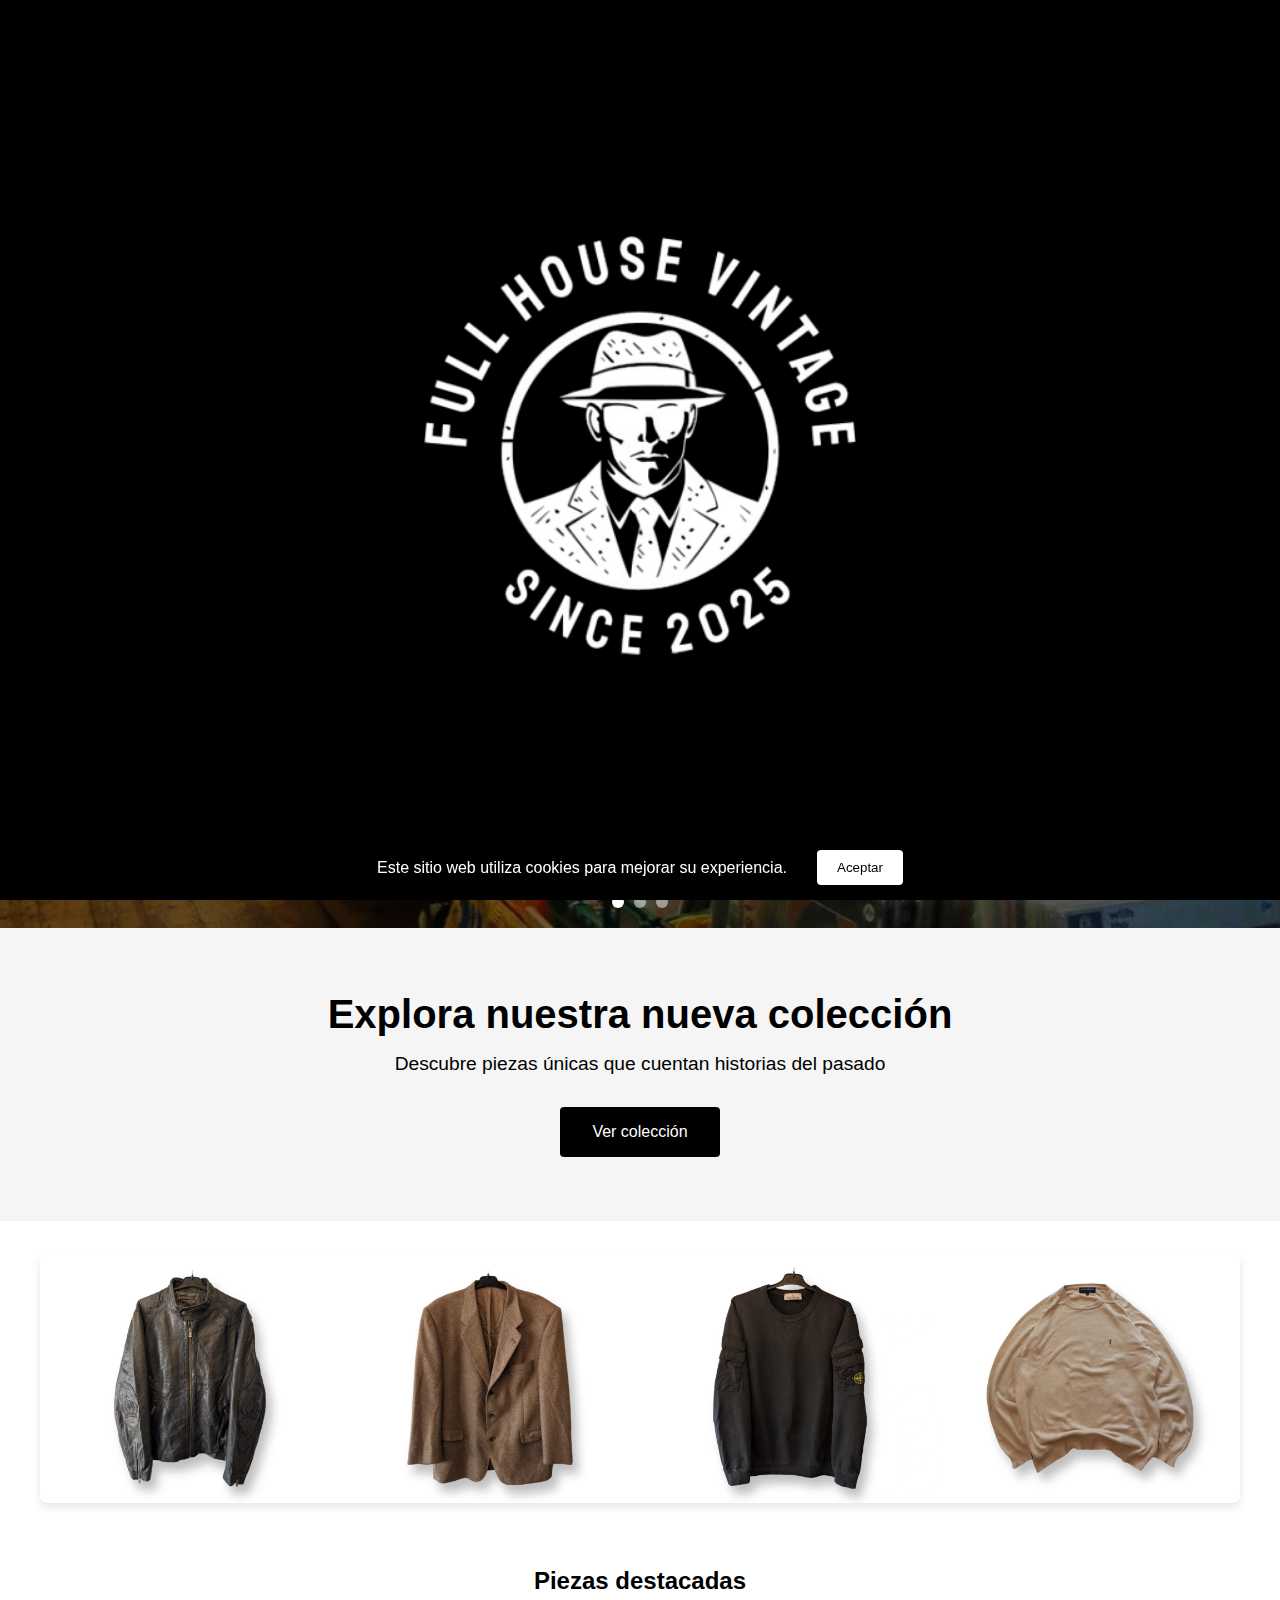
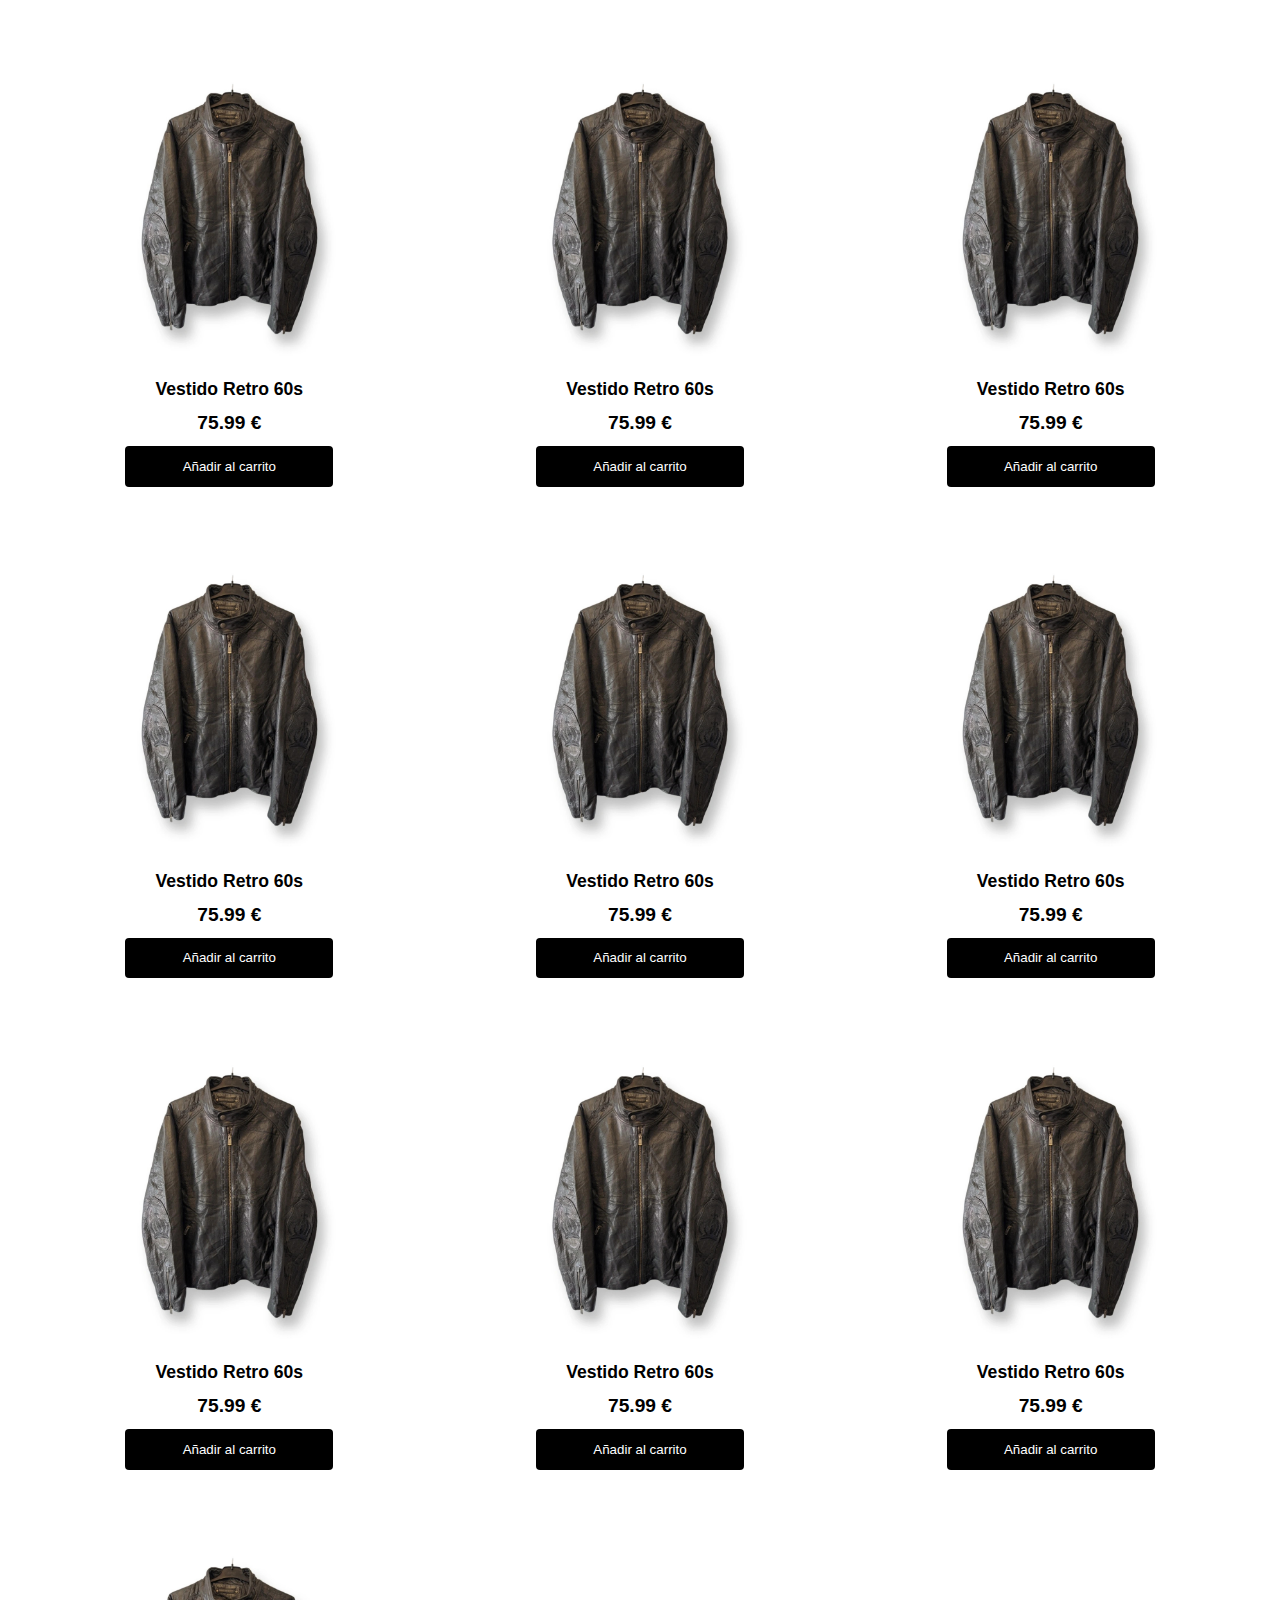
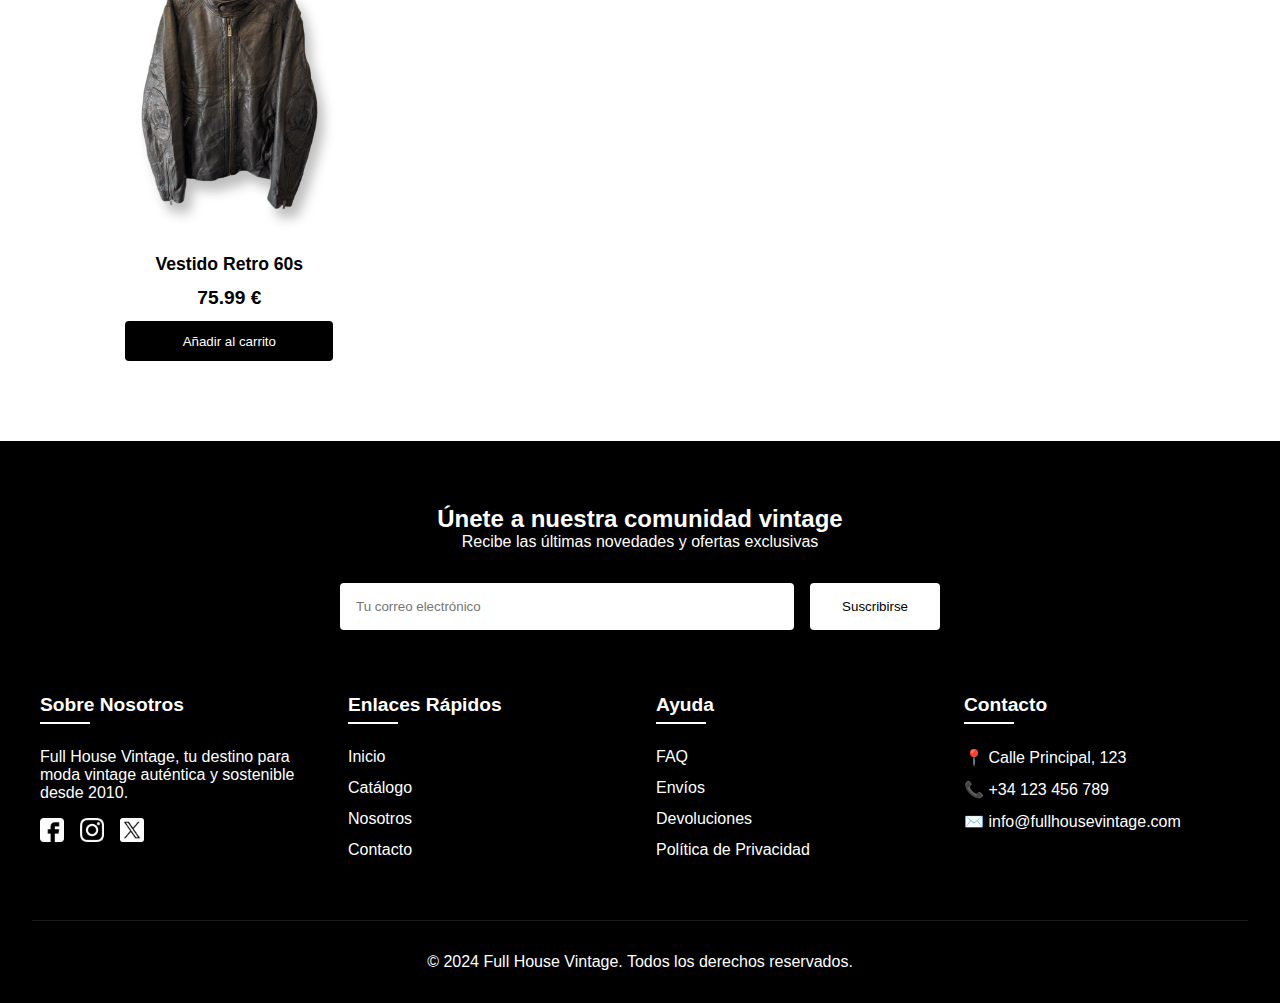
==== index.html @ c8e2479a "change" ====
<!DOCTYPE html>
<html lang="es">
<head>
    <meta charset="UTF-8">
    <meta name="viewport" content="width=device-width, initial-scale=1.0">
    <title>Fullhouse Vintage</title>
    <link rel="stylesheet" href="styles.css">
    <script src="js/productoGenerator.js"></script>
    <script src="js/productRouter.js"></script>

</head>
<body>
    <!-- Splash screen -->
    <div class="splash-screen">
        <img src="IMGs/logo-white.png" alt="Fullhouse Vintage Logo" class="splash-logo">
    </div>

    <!-- Header permanece igual -->
    <header>
        <div class="logo-container">
            <div class="logo">
                <img src="IMGs/logo-white.png" alt="Fullhouse Vintage Logo">
            </div>
            <div class="logo-text">
                <h3>FULL HOUSE VINTAGE</h3>
            </div>
        </div>

        <nav>
            <ul class="menu">
                <li><a href="index.html">INICIO</a></li>
                <li><a href="catalogo.html">CATÁLOGO</a></li>
                <li><a href="nosotros.html">NOSOTROS</a></li>
                <li><a href="contact.html">CONTACTO</a></li>
            </ul>
        </nav>

        <!-- Reemplazar la sección del header-icons con esto en cada página -->
        <div class="header-icons">
            <div class="search-container">
                <input type="text" class="search-input" placeholder="Buscar...">
                <a href="#" class="icon-link search-icon">
                    <img src="IMGs/search.png" alt="Buscar" class="header-icon">
                </a>
            </div>
            <div class="icon-cart" id="cartIcon">
                <img src="IMGs/shopping-cart.png" alt="Carrito" class="header-icon">
                <span>0</span>
            </div>
            <a href="perfil.html" class="icon-link">
                <img src="IMGs/user.png" alt="Perfil" class="header-icon">
            </a>
        </div>
    </header>

    <!-- Añadir esto justo después del header en cada página -->
    <div class="cartTab">
        <h1>Carrito de Compras</h1>
        <div class="listCart">
            <!-- Items del carrito irán aquí -->
        </div>
        <div class="btn">
            <button class="close">Cerrar</button>
            <button class="checkOut" onclick="window.location.href='pago.html'">Pagar</button>
        </div>
    </div>

    <!-- Reemplazar la sección hero-image con este nuevo carrusel -->
    <div class="fullscreen-carousel">
        <div class="carousel-container">
            <div class="welcome-message">
                <h1>BIENVENIDOS A <br> FULL HOUSE VINTAGE</h1>
            </div>
            <div class="carousel-overlay"></div>
            <div class="carousel-slide">
                <img src="IMGs/main1.jpg" alt="Slide 1">
            </div>
            <div class="carousel-slide">
                <img src="IMGs/main2.jpg" alt="Slide 2">
            </div>
            <div class="carousel-slide">
                <img src="IMGs/main3.jpg" alt="Slide 3">
            </div>
            <div class="carousel-slide">
                <img src="IMGs/main4.jpg" alt="Slide 4">
            </div>
        </div>
        
        <button class="carousel-button prev">&#10094;</button>
        <button class="carousel-button next">&#10095;</button>
        
        <div class="carousel-dots">
            <span class="dot active"></span>
            <span class="dot"></span>
            <span class="dot"></span>
        </div>
    </div>

    <!-- Nueva sección de exploración -->
    <section class="explore-section">
        <div class="explore-content">
            <h2>Explora nuestra nueva colección</h2>
            <p>Descubre piezas únicas que cuentan historias del pasado</p>
            <a href="catalogo.html" class="explore-button">Ver colección</a>
        </div>
    </section>

    <section class="slider">
        <article>
            <div>
                <ul>
                    <li><img src="IMGs/1.jpeg" alt="Nueva colección"></li>
                    <li><img src="IMGs/2.jpeg" alt="Ofertas especiales"></li>
                    <li><img src="IMGs/3.jpeg" alt="Ropa vintage"></li>
                    <li><img src="IMGs/4.jpeg" alt="Accesorios"></li>
                </ul>
            </div>
            <div>
                <ul>
                    <li><img src="IMGs/1.jpeg" alt="Nueva colección"></li>
                    <li><img src="IMGs/2.jpeg" alt="Ofertas especiales"></li>
                    <li><img src="IMGs/3.jpeg" alt="Ropa vintage"></li>
                    <li><img src="IMGs/4.jpeg" alt="Accesorios"></li>
                </ul>
            </div>
        </article>
    </section>

    <!-- Grid de categorías -->

    <!-- Sección de destacados -->
    <section class="featured-section">
        <h2>Piezas destacadas</h2>
        <div class="featured-grid" id="featuredProducts">
            <!-- Los productos destacados se cargarán aquí dinámicamente -->
        </div>
    </section>

    <!-- Newsletter -->
    <section class="newsletter-section">
        <div class="newsletter-content">
            <h2>Únete a nuestra comunidad vintage</h2>
            <p>Recibe las últimas novedades y ofertas exclusivas</p>
            <form class="newsletter-form">
                <input type="email" placeholder="Tu correo electrónico">
                <button type="submit">Suscribirse</button>
            </form>
        </div>
    </section>


    <!-- Aviso de cookies -->
    <div id="cookieNotice" class="cookieNotice">
        <p>Este sitio web utiliza cookies para mejorar su experiencia.</p>
        <button id="acceptCookies">Aceptar</button>
    </div>

    <footer class="footer">
        <div class="footer-content">
            <div class="footer-section">
                <h4>Sobre Nosotros</h4>
                <p>Full House Vintage, tu destino para moda vintage auténtica y sostenible desde 2010.</p>
                <div class="social-links">
                    <a href="#"><img src="IMGs/fb.png" alt="Facebook" class="social-icon"></a>
                    <a href="#"><img src="IMGs/inst.png" alt="Instagram" class="social-icon"></a>
                    <a href="#"><img src="IMGs/X.png" alt="Twitter" class="social-icon"></a>
                </div>
            </div>

            <div class="footer-section">
                <h4>Enlaces Rápidos</h4>
                <ul class="footer-links">
                    <li><a href="index.html">Inicio</a></li>
                    <li><a href="catalogo.html">Catálogo</a></li>
                    <li><a href="nosotros.html">Nosotros</a></li>
                    <li><a href="contact.html">Contacto</a></li>
                </ul>
            </div>

            <div class="footer-section">
                <h4>Ayuda</h4>
                <ul class="footer-links">
                    <li><a href="nosotros.html">FAQ</a></li>
                    <li><a href="envios.html">Envíos</a></li>
                    <li><a href="devoluciones.html">Devoluciones</a></li>
                    <li><a href="privacidad.html">Política de Privacidad</a></li>
                </ul>
            </div>

            <div class="footer-section">
                <h4>Contacto</h4>
                <ul class="footer-links">
                    <li>📍 Calle Principal, 123</li>
                    <li>📞 +34 123 456 789</li>
                    <li>✉️ info@fullhousevintage.com</li>
                </ul>
            </div>
        </div>

        <div class="footer-bottom">
            <p>&copy; 2024 Full House Vintage. Todos los derechos reservados.</p>
        </div>
    </footer>

    <script src="script.js"></script>
    <script>
        // Función para cargar los productos destacados
        async function loadFeaturedProducts() {
            try {
                const response = await fetch('data/products.json');
                const data = await response.json();
                const featuredProducts = data.products.filter(product => product.featured);
                const featuredGrid = document.getElementById('featuredProducts');
                
                featuredGrid.innerHTML = featuredProducts.map(product => `
                    <article class="featured-item">
                        <a href="producto.html?id=${product.id}" class="product-link">
                            <img src="${product.image}" alt="${product.name}">
                        </a>
                        <h3>${product.name}</h3>
                        <p class="price">${product.price.toFixed(2)} €</p>
                        <button class="add-to-cart" data-id="${product.id}">Añadir al carrito</button>
                    </article>
                `).join('');

                // Añadir event listeners para los botones de "Añadir al carrito"
                document.querySelectorAll('.add-to-cart').forEach(button => {
                    button.addEventListener('click', function() {
                        const productId = this.getAttribute('data-id');
                        const product = data.products.find(p => p.id == productId);
                        alert(`${product.name} añadido al carrito`);
                        // Aquí iría la lógica real del carrito
                    });
                });

            } catch (error) {
                console.error('Error cargando productos destacados:', error);
            }
        }

        // Cargar los productos destacados cuando se carga la página
        document.addEventListener('DOMContentLoaded', loadFeaturedProducts);
    </script>
    <!-- Añadir antes del cierre del </body> en cada página -->
    <script src="script.js" defer></script>
</body>
</html>
---- styles.css ----
/* Variables de colores - Actualizado a esquema blanco y negro */
:root {
    --color-primary: #000000;
    --color-secondary: #333333;
    --color-accent: #666666;
    --color-light: #f5f5f5;
    --color-white: #FFFFFF;
}

/* Estilos generales */
* {
    margin: 0;
    padding: 0;
    box-sizing: border-box;
    font-family: 'Segoe UI', Tahoma, Geneva, Verdana, sans-serif;
}

html {
    overflow-y: scroll; /* Fuerza la barra de desplazamiento siempre visible */
    scrollbar-width: thin; /* Para Firefox */
}

body {
    font-family: 'Segoe UI', Tahoma, Geneva, Verdana, sans-serif;
    background-color: var(--color-white);
    margin-right: calc(100vw - 100%); /* Compensa el ancho de la barra de desplazamiento */
    overflow-x: hidden; /* Previene el desplazamiento horizontal */
    width: 100%;
}

/* Estilos para la barra de desplazamiento en navegadores webkit (Chrome, Safari, etc.) */
::-webkit-scrollbar {
    width: 8px;
}

::-webkit-scrollbar-track {
    background: var(--color-light);
}

::-webkit-scrollbar-thumb {
    background: var(--color-secondary);
    border-radius: 4px;
}

::-webkit-scrollbar-thumb:hover {
    background: var(--color-primary);
}

/* Header y navegación */
header {
    background-color: var(--color-primary);
    padding: 0.5rem 2rem;
    display: flex;
    justify-content: space-between;
    align-items: center;
    height: 100px; /* Cambiado de 80px a 100px */
    position: relative;
}

.site-title {
    color: var(--color-white);
    font-size: 1.4rem; /* Reducido de 1.8rem */
    text-align: center;
    margin: 0;
    flex: 0 1 auto; /* Cambiado para que no ocupe todo el espacio disponible */
    white-space: nowrap; /* Mantener en una línea */
    overflow: hidden; /* Evitar desbordamiento */
    text-overflow: ellipsis; /* Mostrar ... si no cabe */
}

.menu-container {
    position: relative;
}

.menu-toggle {
    background: none;
    border: none;
    color: var(--color-white);
    font-size: 1.5rem;
    cursor: pointer;
    padding: 0.5rem;
}

.main-nav {
    position: absolute;
    top: 100%;
    left: 0;
    background-color: var(--color-primary);
    padding: 1rem;
    display: none;
    min-width: 200px;
    box-shadow: 0 2px 5px rgba(0,0,0,0.2);
    z-index: 1000; /* Añadido para que aparezca sobre el carrusel */
}

.menu-container:hover .main-nav {
    display: block;
}

.menu {
    list-style: none;
    display: flex;
    gap: 2rem;
    margin: 0;
    padding: 0;
    justify-content: center;
}

.menu li {
    padding: 0.5rem;
}

.menu a {
    color: var(--color-white);
    text-decoration: none;
    font-weight: bold;
    font-size: 1.2rem; /* Aumentado de tamaño base a 1.2rem */
    transition: opacity 0.3s ease; /* Cambiado de color a opacity */
}

.menu a:hover {
    opacity: 0.7; /* Cambiado de color a opacity */
}

.header-icons {
    display: flex;
    gap: 1.5rem;
    align-items: center;
    position: absolute;
    right: 40px; /* Cambiado de 20px a 40px para mover los iconos hacia la izquierda */
    top: 50%;
    transform: translateY(-50%);
    margin-right: 20px; /* Añadido margen extra a la derecha */
}

.header-icon {
    width: 24px;
    height: 24px;
}

.logo-container {
    display: flex;
    align-items: center;
    gap: 0.5rem;
    flex: 1;
}

nav {
    flex: 2;
    display: flex;
    justify-content: center;
}

.logo {
    position: static;
}

.logo img {
    height: 60px;
    width: auto;
}

.logo-text {
    color: var(--color-white);
    margin-left: -10px;
    white-space: nowrap; /* Forzar una sola línea */
    overflow: hidden; /* Prevenir desbordamiento */
}

.logo-text h3 {
    margin: 0;
    font-size: 1.2rem;
    display: inline-block; /* Mantener todo en línea */
}

/* Hero Image */
.hero-image {
    width: 100%;
    max-height: 50%;
    overflow: hidden;
    margin-bottom: 2rem;
    display: flex;
    align-content: center;
    align-items: center;
}

.hero-image img {
    width: 50%;
    height: auto;
    object-fit: contain;
    margin: 0 auto;
}

/* Slider - Actualizado con borde */
.slider {
    width: 100%;
    height: 300px; /* Reducido de 500px a 300px */
    overflow: hidden;
    position: relative;
    margin-top: 2rem; /* Reducido de 5rem a 2rem para mejor espaciado */
    max-width: 1200px; /* Añadido para limitar el ancho máximo */
    margin-left: auto; /* Centrar horizontalmente */
    margin-right: auto;
    border: 3px solid var(--color-grey); /* Añadido: borde negro sólido */
    border-radius: 8px; /* Añadido: esquinas redondeadas */
    box-shadow: 0 4px 8px rgba(0, 0, 0, 0.1); /* Añadido: sombra suave */
}
.slider article {
    display: flex;
    width: 200%;
    height: 100%;
    animation: bannermove 20s linear infinite;
}

.slider article.paused {
    animation-play-state: paused;
}

.slider div {
    width: 100%;
    height: 100%;
}

.slider ul {
    display: flex;
    list-style-type: none;
    padding: 0;
    margin: 0;
    height: 100%;
}

.slider li {
    width: 100%;
    height: 100%;
}

.slider img {
    width: 100%;
    height: 100%;
    object-fit: cover;
}

@keyframes bannermove {
    0% {
        transform: translateX(0);
    }
    100% {
        transform: translateX(-50%);
    }
}

/* Media queries actualizados para el slider */
@media (max-width: 1300px) {
    .slider {
        height: 250px; /* Reducido de 400px a 250px */
    }
}

@media (max-width: 600px) {
    .slider {
        height: 200px; /* Reducido de 300px a 200px */
    }
}

/* Navegación manual */
.navigation-manual {
    position: absolute;
    width: 100%;
    bottom: 20px;
    display: flex;
    justify-content: center;
    gap: 20px;
}

.manual-btn {
    border: 2px solid #fff;
    padding: 5px;
    border-radius: 10px;
    cursor: pointer;
    transition: 0.3s;
}

.manual-btn:hover {
    background: #fff;
}

/* CSS para la navegación automática */
.navigation-auto {
    position: absolute;
    width: 100%;
    bottom: 20px;
    display: flex;
    justify-content: center;
    gap: 20px;
}

.navigation-auto div {
    border: 2px solid #fff;
    padding: 5px;
    border-radius: 10px;
    transition: 0.3s;
}

/* CSS para los radio buttons */
#radio1:checked ~ .first {
    margin-left: 0;
}

#radio2:checked ~ .first {
    margin-left: -20%;
}

#radio3:checked ~ .first {
    margin-left: -40%;
}

#radio4:checked ~ .first {
    margin-left: -60%;
}

#radio1:checked ~ .navigation-auto .auto-btn1,
#radio2:checked ~ .navigation-auto .auto-btn2,
#radio3:checked ~ .navigation-auto .auto-btn3,
#radio4:checked ~ .navigation-auto .auto-btn4 {
    background: #fff;
}

/* Aviso de cookies */
.cookie-notice {
    position: fixed;
    bottom: 0;
    left: 0;
    width: 100%;
    background-color: rgba(0, 0, 0, 0.9);
    color: white;
    padding: 15px;
    text-align: center;
    z-index: 9999;
}

.cookie-notice button {
    padding: 0.5rem 1rem;
    margin-left: 1rem;
    background: var(--color-primary);
    color: var(--color-white);
    border: none;
    border-radius: 4px;
    cursor: pointer;
}

#acceptCookies {
    background-color: var(--color-white);
    color: var (--color-primary);
    border: none;
    padding: 10px 20px;
    margin-left: 10px;
    cursor: pointer;
    border-radius: 4px;
}

#acceptCookies:hover {
    background-color: var(--color-light);
}

.cookieNotice {
    position: fixed;
    bottom: 0;
    left: 0;
    width: 100%;
    background-color: rgba(0, 0, 0, 0.9);
    color: white;
    padding: 15px;
    text-align: center;
    z-index: 9999;
    display: flex;
    justify-content: center;
    align-items: center;
    gap: 20px;
}

/* Estilos del formulario */
.contact-form {
    max-width: 800px;
    margin: 2rem auto;
    padding: 2rem;
    background: var(--color-white);
    border-radius: 8px;
}

.form-group {
    margin-bottom: 1.5rem;
}

.form-group label {
    display: block;
    margin-bottom: 0.5rem;
    color: var(--color-primary);
}

.form-group input,
.form-group select,
.form-group textarea {
    width: 100%;
    padding: 0.5rem;
    border: 1px solid var(--color-primary);
    border-radius: 4px;
}

.checkbox-group,
.radio-group {
    display: flex;
    gap: 1rem;
    margin-top: 0.5rem;
}

.form-buttons {
    display: flex;
    gap: 1rem;
    justify-content: flex-end;
}

.form-buttons button {
    padding: 0.5rem 2rem;
    background: var(--color-primary);
    color: var(--color-white);
    border: none;
    border-radius: 4px;
    cursor: pointer;
}

.form-buttons button[type="reset"] {
    background: var(--color-secondary);
}

/* Estilos adicionales para el formulario */
.checkbox-group,
.radio-group {
    display: flex;
    flex-direction: column;
    gap: 0.5rem;
    margin-top: 0.5rem;
}

.checkbox-group label,
.radio-group label {
    display: flex;
    align-items: center;
    gap: 0.5rem;
    color: var(--color-white);
    cursor: pointer;
}

.form-group select {
    width: 100%;
    padding: 0.8rem;
    border: 1px solid #000000;
    border-radius: 4px;
    font-size: 1rem;
    background-color: var(--color-white);
    color: var(--color-primary);
}

.form-group select:focus {
    outline: none;
    border-color: var(--color-primary);
}

/* Estilos para checkbox y radio en modo oscuro */
.checkbox-group input[type="checkbox"],
.radio-group input[type="radio"] {
    width: auto;
    margin-right: 0.5rem;
}

/* Media queries */
@media (max-width: 1300px) {
    /* Estilos para PC */
    .slider {
        height: 250px; /* Reducido de 400px a 250px */
    }
}

@media (max-width: 600px) {
    /* Estilos para móvil */
    .menu {
        flex-direction: column;
        gap: 1rem;
    }
    
    .slider {
        height: 200px; /* Reducido de 300px a 200px */
    }
}

.header-icons {
    display: flex;
    gap: 1.5rem;
    align-items: center;
    position: absolute;
    right: 40px; /* Cambiado de 20px a 40px para mover los iconos hacia la izquierda */
    top: 50%;
    transform: translateY(-50%);
    margin-right: 20px; /* Añadido margen extra a la derecha */
}

.header-icon {
    width: 24px;
    height: 24px;
    transition: opacity 0.3s ease;
}

.icon-link:hover .header-icon {
    opacity: 0.7;
}

/* Para dispositivos móviles */
@media (max-width: 768px) {
    .header-icons {
        position: static;
        justify-content: center;
        margin-top: 1rem;
        transform: none;
    }
}

.logo-container {
    display: flex;
    align-items: center;
    gap: 0.5rem;
    position: absolute;
    left: 1rem;
}

.logo {
    position: static;
}

.logo img {
    height: 60px;
    width: auto;
}

.logo-text {
    color: var(--color-white);
    margin-left: -10px;
    white-space: nowrap; /* Forzar una sola línea */
    overflow: hidden; /* Prevenir desbordamiento */
}

.logo-text h3 {
    margin: 0;
    font-size: 1.5rem;
    display: inline-block; /* Mantener todo en línea */
}

/* Para dispositivos móviles */
@media (max-width: 768px) {
    .logo-container {
        position: static;
        justify-content: center;
        margin-bottom: 1rem;
    }
}

.contact-section {
    max-width: 100%;
    margin: 0;
    padding: 4rem 0;
    background: linear-gradient(45deg, var(--color-primary) 0%, var(--color-secondary) 100%);
    min-height: calc(100vh - 100px);
    display: flex;
    flex-direction: column;
    align-items: center;
}

.contact-section h1 {
    color: var(--color-white);
    font-size: 2.5rem;
    margin-bottom: 3rem;
    text-transform: uppercase;
    letter-spacing: 2px;
    text-shadow: 2px 2px 4px rgba(0,0,0,0.3);
}

.contact-container {
    width: 90%;
    max-width: 1200px;
    margin: 0 auto;
    display: grid;
    grid-template-columns: 1fr 1fr;
    gap: 3rem;
    background-color: rgba(255, 255, 255, 0.95);
    padding: 3rem;
    border-radius: 15px;
    box-shadow: 0 10px 30px rgba(0,0,0,0.2);
}

.contact-info {
    padding: 2rem;
    background-color: var(--color-primary);
    border-radius: 10px;
    color: var(--color-white);
}

.contact-info h3 {
    font-size: 1.8rem;
    margin-bottom: 2rem;
    color: var(--color-white);
}

.info-item {
    display: flex;
    align-items: center;
    margin-bottom: 1.5rem;
    gap: 1rem;
}

.info-item img {
    width: 24px;
    height: 24px;
}

.contact-form {
    padding: 0;
    background: transparent;
}

.contact-form .form-group {
    margin-bottom: 1.5rem;
}

.contact-form label {
    color: var(--color-primary);
    font-size: 0.9rem;
    text-transform: uppercase;
    letter-spacing: 1px;
    margin-bottom: 0.5rem;
}

.contact-form input,
.contact-form select,
.contact-form textarea {
    width: 100%;
    padding: 0.8rem;
    border: 2px solid var(--color-primary);
    border-radius: 8px;
    transition: all 0.3s ease;
    background-color: white;
}

.contact-form input:focus,
.contact-form select:focus,
.contact-form textarea:focus {
    outline: none;
    border-color: var(--color-secondary);
    box-shadow: 0 0 0 3px rgba(102, 102, 102, 0.1);
}

.form-buttons {
    display: flex;
    gap: 1rem;
    margin-top: 2rem;
}

.form-buttons button {
    flex: 1;
    padding: 1rem;
    border: none;
    border-radius: 8px;
    font-weight: bold;
    text-transform: uppercase;
    letter-spacing: 1px;
    transition: all 0.3s ease;
    cursor: pointer;
}

.form-buttons button[type="submit"] {
    background-color: var(--color-primary);
    color: white;
}

.form-buttons button[type="reset"] {
    background-color: var(--color-light);
    color: var(--color-primary);
}

.form-buttons button:hover {
    transform: translateY(-2px);
    box-shadow: 0 5px 15px rgba(0,0,0,0.1);
}

/* Media queries actualizados */
@media (max-width: 768px) {
    .contact-container {
        grid-template-columns: 1fr;
        width: 95%;
        padding: 2rem;
    }

    .contact-info {
        order: -1;
    }

    .contact-section h1 {
        font-size: 2rem;
    }

    .form-buttons {
        flex-direction: column;
    }
}

/* Fullscreen Carousel */
.fullscreen-carousel {
    position: relative;
    width: 100%;
    height: 92vh;
    overflow: hidden;
}

.carousel-container {
    position: relative;
    width: 100%;
    height: 100%;
}

.carousel-slide {
    position: absolute;
    width: 100%;
    height: 100%;
    opacity: 0;
    transition: opacity 1.5s ease-in-out;
}

.carousel-slide.active {
    opacity: 1;
}

.carousel-slide img {
    width: 100%;
    height: 100%;
    object-fit: cover;
}

.carousel-button {
    position: absolute;
    top: 50%;
    transform: translateY(-50%);
    background: rgba(0, 0, 0, 0.5);
    color: white;
    padding: 16px;
    border: none;
    cursor: pointer;
    font-size: 24px;
    z-index: 100;
    transition: background 0.3s ease;
}

.carousel-button:hover {
    background: rgba(0, 0, 0, 0.8);
}

.prev {
    left: 20px;
}

.next {
    right: 20px;
}

.carousel-dots {
    position: absolute;
    bottom: 20px;
    left: 50%;
    transform: translateX(-50%);
    display: flex;
    gap: 10px;
    z-index: 100;
}

.dot {
    width: 12px;
    height: 12px;
    border-radius: 50%;
    background: rgba(255, 255, 255, 0.5);
    cursor: pointer;
    transition: background 0.3s ease;
}

.dot.active {
    background: white;
}

.carousel-text {
    position: absolute;
    top: 50%;
    left: 50%;
    transform: translate(-50%, -50%);
    text-align: center;
    z-index: 200;
    background-color: rgba(0, 0, 0, 0.7);
    padding: 2rem;
    border-radius: 8px;
    max-width: 80%;
}

.carousel-text h2 {
    color: var(--color-white);
    font-size: 2.5rem;
    margin-bottom: 1rem;
}

/* Añadir estos estilos para el mensaje de bienvenida y la opacidad */
.carousel-overlay {
    position: absolute;
    top: 0;
    left: 0;
    width: 100%;
    height: 100%;
    background-color: rgba(0, 0, 0, 0.5); /* Ajusta la opacidad aquí */
    z-index: 1;
}

.welcome-message {
    position: absolute;
    top: 50%;
    left: 50%;
    transform: translate(-50%, -50%);
    z-index: 2;
    text-align: center;
    opacity: 0;
    animation: fadeIn 1s ease-in forwards;
    animation-delay: 2.5s; /* Aparece después del splash screen */
}

.welcome-message h1 {
    color: var(--color-white);
    font-size: 4rem;
    text-shadow: 2px 2px 4px rgba(0,0,0,0.5);
    margin: 0;
}

@keyframes fadeIn {
    from {
        opacity: 0;
    }
    to {
        opacity: 1;
    }
}

/* Media Query para móviles */
@media screen and (max-width: 600px) {
    /* Header y navegación */
    header {
        flex-wrap: wrap;
        height: auto;
        padding: 1rem;
    }

    .site-title {
        font-size: 1rem; /* Reducido de 1.2rem */
        padding: 0 10px;
        min-width: 0; /* Permite que flex-basis funcione correctamente */
        flex: 1;
        text-align: center;
    }

    .header-icons {
        padding-left: 1rem;
        position: static;
        margin-left: 1rem;
        transform: none;
    }

    .header-icon {
        width: 20px;
        height: 20px;
    }

    .logo-container {
        width: 100%;
        justify-content: center;
        margin-bottom: 15px;
        position: static;
    }

    nav {
        width: 100%;
        order: 2;
    }

    .menu {
        flex-wrap: wrap;
        justify-content: center;
        gap: 1rem;
    }

    .menu li {
        text-align: center;
    }

    .menu li:nth-child(1) {
        flex-basis: 100%;
        order: 1;
    }

    .menu li:nth-child(n+2) {
        flex-basis: calc(33.33% - 15px);
        order: 2;
    }

    .header-icons {
        width: 100%;
        position: static;
        order: 3;
        justify-content: center;
        transform: none;
        margin-top: 10px;
        padding-top: 10px;
        border-top: 1px solid rgba(255,255,255,0.1);
    }

    .logo-text {
        text-align: center;
        flex: 1;
    }

    .logo-text h3 {
        font-size: 1rem; /* Tamaño más pequeño para móviles */
    }

    /* El resto de los estilos móviles permanecen igual */
}

@media screen and (max-width: 600px) {
    header {
        padding: 0.5rem 1rem;
        height: 80px; /* Mantenemos una altura más pequeña en móviles */
        display: flex;
        justify-content: space-between;
        align-items: center;
    }

    .mobile-menu {
        position: relative;
    }

    .menu-toggle {
        background: none;
        border: none;
        color: var(--color-white);
        font-size: 1.5rem;
        cursor: pointer;
        padding: 0.5rem;
    }

    .mobile-nav {
        position: fixed;
        top: 60px;
        left: -250px;
        width: 250px;
        height: 100vh;
        background-color: var(--color-primary);
        transition: left 0.3s ease;
        z-index: 1000;
    }

    .mobile-nav.active {
        left: 0;
    }

    .mobile-nav .menu {
        flex-direction: column;
        padding: 1rem;
    }

    .mobile-nav .menu li {
        width: 100%;
        padding: 0.8rem 0;
        border-bottom: 1px solid rgba(255,255,255,0.1);
    }

    .logo-text {
        flex: 1;
        text-align: center;
    }

    .logo-text h3 {
        font-size: 1.2rem;
        margin: 0;
    }

    .header-icons {
        display: flex;
        gap: 1rem;
    }

    .header-icon {
        width: 20px;
        height: 20px;
    }
}

@media screen and (min-width: 601px) {
    .mobile-menu,
    .menu-toggle {
        display: none;
    }
}

/* Estilos para desktop */
.desktop-menu {
    flex: 2;
    display: flex;
    justify-content: center;
}

.desktop-menu .menu {
    display: flex;
    gap: 2rem;
    list-style: none;
    margin: 0;
    padding: 0;
}

.desktop-menu .menu li a {
    color: var(--color-white);
    text-decoration: none;
    font-weight: bold;
    font-size: 1.2rem; /* Añadido el mismo tamaño para consistencia */
    transition: opacity 0.3s ease; /* Cambiado de color a opacity */
}

.desktop-menu .menu li a:hover {
    opacity: 0.7; /* Cambiado de color a opacity */
}

/* Ocultar menú móvil en desktop */
.mobile-menu {
    display: none;
}

/* Media Query para móviles */
@media screen and (max-width: 600px) {
    .desktop-menu {
        display: none;
    }

    .mobile-menu {
        display: block;
    }

    header {
        padding: 0.5rem 1rem;
        height: 80px; /* Mantenemos una altura más pequeña en móviles */
        display: flex;
        justify-content: space-between;
        align-items: center;
    }

    .mobile-nav {
        position: fixed;
        top: 60px;
        left: -250px;
        width: 100%; /* Cambiado para ocupar todo el ancho */
        height: auto; /* Cambiado para ajustarse al contenido */
        background-color: var(--color-primary);
        transition: left 0.3s ease;
        z-index: 1000;
        padding: 1rem;
    }

    .mobile-nav.active {
        left: 0;
    }

    .mobile-nav .menu {
        flex-direction: row; /* Cambiado a row para disposición horizontal */
        justify-content: center;
        flex-wrap: wrap;
        gap: 1rem;
        padding: 0.5rem;
    }

    .mobile-nav .menu li {
        width: auto; /* Cambiado para ajustarse al contenido */
        padding: 0.5rem 1rem;
        border: none; /* Eliminado el borde inferior */
    }

    .menu a,
    .desktop-menu .menu li a {
        font-size: 1.1rem; /* Ligeramente más pequeño en móviles */
    }

    /* ...rest of existing code... */
}

/* Estilos para desktop */
@media screen and (min-width: 601px) {
    .logo-text {
        flex: 0;
        margin-right: auto;
        padding-left: 1rem;
    }

    .desktop-menu {
        flex: 2;
        display: flex;
        justify-content: center;
    }

    .header-icons {
        flex: 0;
        margin-left: 2rem;
    }

    .mobile-menu,
    .menu-toggle {
        display: none;
    }
}

@media screen and (min-width: 601px) {
    header {
        display: flex;
        justify-content: flex-start;
        gap: 2rem;
    }

    .logo-text {
        order: 1;
        margin-right: 2rem;
    }

    .desktop-menu {
        order: 2;
        flex: 1;
        display: flex;
        justify-content: center;
    }

    .header-icons {
        order: 3;
        margin-left: auto;
        flex: 0;
    }

    .mobile-menu,
    .menu-toggle {
        display: none;
    }
}

@media screen and (min-width: 601px) {
    header {
        display: flex;
        justify-content: space-between;
        align-items: center;
        padding: 0 2rem;
    }

    .logo-text {
        display: block;
        margin: 0;
        padding: 0;
        flex: 0 0 auto;
        order: 1;
    }

    .logo-text h3 {
        font-size: 1.4rem;
        color: var(--color-white);
        white-space: nowrap;
        margin: 0;
    }

    .desktop-menu {
        order: 2;
        flex: 1;
        margin: 0 2rem;
    }

    .header-icons {
        order: 3;
        flex: 0 0 auto;
    }
}

/* Splash Screen */
.splash-screen {
    position: fixed;
    top: 0;
    left: 0;
    width: 100%;
    height: 100%;
    background-color: var(--color-primary);
    display: flex;
    justify-content: center;
    align-items: center;
    z-index: 9999;
    opacity: 1;
    transition: opacity 0.5s ease-out;
}

.splash-screen.fade-out {
    opacity: 0;
    pointer-events: none;
}

.splash-logo {
    width: 700px;
    height: auto;
    animation: pulse 2s ease-in-out;
}

@keyframes pulse {
    0% {
        transform: scale(0.3);
        opacity: 0;
    }
    50% {
        transform: scale(1.2);
    }
    100% {
        transform: scale(1);
        opacity: 1;
    }
}

/* Estilos para la barra de búsqueda */
.search-container {
    display: flex;
    align-items: center;
    position: relative;
}

.search-input {
    width: 0;
    padding: 8px;
    border: none;
    border-radius: 20px;
    background-color: var(--color-white);
    font-size: 14px;
    transition: width 0.3s ease;
    position: absolute;
    right: 100%;
    opacity: 0;
    margin-right: 10px; /* Añadido: espacio entre el input y el icono */
}

.search-container:hover .search-input,
.search-input:focus {
    width: 200px;
    opacity: 1;
    padding-right: 30px;
    margin-right: 10px; /* Añadido: mantener el espacio incluso cuando está expandido */
}

.search-icon {
    position: relative;
    z-index: 2;
}

/* Ajuste para móviles */
@media screen and (max-width: 768px) {
    .search-container:hover .search-input,
    .search-input:focus {
        width: 150px;
    }
    
    .search-input {
        font-size: 12px;
    }
}

@media screen and (max-width: 600px) {
    /* Header y navegación */
    header {
        padding: 0.5rem 1rem;
        height: 80px; /* Mantenemos una altura más pequeña en móviles */
        display: flex;
        justify-content: space-between;
        align-items: center;
    }

    .mobile-nav {
        position: fixed;
        top: 60px;
        left: -100%;
        width: 100%; /* Cambiado para ocupar todo el ancho */
        height: auto; /* Cambiado para ajustarse al contenido */
        background-color: var(--color-primary);
        transition: left 0.3s ease;
        z-index: 1000;
        padding: 1rem;
    }

    .mobile-nav.active {
        left: 0;
    }

    .mobile-nav .menu {
        flex-direction: row; /* Cambiado a row para disposición horizontal */
        justify-content: center;
        flex-wrap: wrap;
        gap: 1rem;
        padding: 0.5rem;
    }

    .mobile-nav .menu li {
        width: auto; /* Cambiado para ajustarse al contenido */
        padding: 0.5rem 1rem;
        border: none; /* Eliminado el borde inferior */
    }

    /* ...rest of existing code... */
}

/* Explore Section - Actualizado */
.explore-section {
    padding: 4rem 2rem;
    background-color: var(--color-light);
    text-align: center;
}

.explore-content {
    max-width: 800px;
    margin: 0 auto;
}

.explore-content h2 {
    font-size: 2.5rem;
    color: var(--color-primary);
    margin-bottom: 1rem;
}

.explore-content p {
    font-size: 1.2rem;
    margin-bottom: 2rem;
}

.explore-button {
    display: inline-block;
    padding: 1rem 2rem;
    background-color: var(--color-primary);
    color: var(--color-white);
    text-decoration: none;
    border-radius: 4px;
    transition: background-color 0.3s ease;
}

.explore-button:hover {
    background-color: var(--color-secondary);
}

/* Categories Grid */
.categories-grid {
    display: grid;
    grid-template-columns: repeat(3, 1fr);
    gap: 2rem;
    padding: 4rem 2rem;
}

.category-card {
    position: relative;
    overflow: hidden;
    border-radius: 8px;
}

.category-card img {
    width: 100%;
    height: 400px;
    object-fit: cover;
    transition: transform 0.3s ease;
}

.category-card:hover img {
    transform: scale(1.1);
}

/* Category Cards - Actualizado */
.category-info {
    position: absolute;
    bottom: 0;
    left: 0;
    right: 0;
    padding: 2rem;
    background: linear-gradient(transparent, rgba(0,0,0,0.9));
    color: var(--color-white);
}

.category-link {
    color: var(--color-white);
    text-decoration: none;
    font-weight: bold;
}

/* Featured Section - Actualizado */
.featured-section {
    padding: 4rem 2rem;
    background-color: var(--color-white);
}

.featured-section h2 {
    text-align: center;
    margin-bottom: 3rem;
    color: var(--color-primary);
}

.featured-grid {
    display: grid;
    grid-template-columns: repeat(3, 1fr);
    gap: 2rem;
    max-width: 1200px;
    margin: 0 auto;
}

.featured-item {
    position: relative;
    display: flex;
    flex-direction: column;
    align-items: center; /* Centrar contenido */
    gap: 0.5rem;
    padding: 1rem;
    border-radius: 8px;
    transition: transform 0.3s ease;
    text-align: center; /* Asegurar que el texto esté centrado */
}

.featured-item .product-link {
    display: block;
    width: 100%;
    margin-bottom: 0.5rem;
}

.featured-item img {
    width: 100%;
    height: 300px;
    object-fit: cover;
    border-radius: 4px;
}

.featured-item h3 {
    margin: 0;
    font-size: 1.1rem;
    color: var(--color-primary);
}

.featured-item .price {
    color: var(--color-primary);
    font-weight: bold;
    font-size: 1.2rem;
    margin: 0.25rem 0;
}

.featured-item .add-to-cart {
    width: 60%; /* Reducido del 100% al 60% */
    padding: 0.8rem;
    background-color: var(--color-primary);
    color: var(--color-white);
    border: none;
    border-radius: 4px;
    cursor: pointer;
    transition: background-color 0.3s ease;
}

.featured-item .add-to-cart:hover {
    background-color: var(--color-secondary);
}

/* Media queries para productos destacados */
@media (max-width: 768px) {
    .featured-grid {
        grid-template-columns: repeat(2, 1fr);
    }
}

@media (max-width: 480px) {
    .featured-grid {
        grid-template-columns: 1fr;
    }
}

/* Newsletter Section - Actualizado */
.newsletter-section {
    background-color: var(--color-primary);
    color: var(--color-white);
    padding: 4rem 2rem 0; /* Modificado: eliminado el padding inferior */
    text-align: center;
}

.newsletter-content {
    max-width: 600px;
    margin: 0 auto;
}

.newsletter-form {
    display: flex;
    gap: 1rem;
    margin-top: 2rem;
}

.newsletter-form input {
    flex: 1;
    padding: 1rem;
    border: none;
    border-radius: 4px;
}

.newsletter-form button {
    padding: 1rem 2rem;
    background-color: var(--color-white);
    color: var(--color-primary);
    border: none;
    border-radius: 4px;
    cursor: pointer;
    transition: background-color 0.3s ease;
}

.newsletter-form button:hover {
    background-color: var(--color-light);
}

/* Media Queries */
@media (max-width: 768px) {
    .categories-grid,
    .featured-grid {
        grid-template-columns: 1fr;
    }

    .newsletter-form {
        flex-direction: column;
    }

    .explore-content h2 {
        font-size: 2rem;
    }
}

/* Estilos para la página Sobre Nosotros */
.about-hero {
    height: 60vh;
    background-image: url('IMGs/main2.jpg'); /* Actualizada la ruta de la imagen */
    background-size: cover;
    background-position: center;
    display: flex;
    align-items: center;
    justify-content: center;
    color: var(--color-white);
    text-align: center;
    position: relative; /* Añadido para el overlay */
}

.about-hero::before {
    content: '';
    position: absolute;
    top: 0;
    left: 0;
    right: 0;
    bottom: 0;
    background-color: rgba(0, 0, 0, 0.5); /* Cambiado de 0.3 a 0.5 para coincidir con carousel-overlay */
    z-index: 1;
}

.about-hero-content {
    position: relative;
    z-index: 2; /* Asegura que el contenido esté sobre el overlay */
}

.about-hero-content h1 {
    font-size: 3rem;
    margin-bottom: 1rem;
}

.story-container {
    display: grid;
    grid-template-columns: 1fr; /* Cambiado de 1fr 1fr a solo 1fr */
    gap: 2rem;
    padding: 4rem 2rem;
    max-width: 800px; /* Reducido de 1200px para mejor legibilidad */
    margin: 0 auto;
}

.values-grid {
    display: grid;
    grid-template-columns: repeat(3, 1fr);
    gap: 2rem;
    padding: 2rem;
}

.value-card {
    text-align: center;
    padding: 2rem;
    background: var(--color-light);
    border-radius: 8px;
    transition: transform 0.3s ease;
}

.value-card:hover {
    transform: translateY(-5px);
}

.value-card img {
    width: 500px; /* Aumentado de 220px */
    height: 320px; /* Aumentado de 220px */
    object-fit: cover;
    border-radius: 8px;
    margin-bottom: 1rem;
    box-shadow: 0 4px 8px rgba(0,0,0,0.1);
}

/* Media query para móviles */
@media (max-width: 768px) {
    .value-card img {
        width: 250px; /* Aumentado de 180px */
        height: 250px; /* Aumentado de 180px */
    }
}

.value-card h3 {
    color: var(--color-primary);
    margin: 1rem 0;
    font-size: 1.5rem;
}

.value-card p {
    color: var(--color-secondary);
    font-size: 1rem;
    line-height: 1.5;
}

/* Media query para móviles */
@media (max-width: 768px) {
    .value-card img {
        width: 120px; /* Tamaño más pequeño en móviles */
        height: 120px;
    }
}

.values-section h2 {
    text-align: center;
    margin-bottom: 2rem;
}

.story-text h2 {
    text-align: center;
    margin-bottom: 2rem;
    font-size: 2rem;
}

.story-text p {
    text-align: justify;
    line-height: 1.6;
}

/* Estilos para el Catálogo */
.catalog-filters {
    padding: 2.5rem 2rem;
    background: var(--color-white);
    border-bottom: 1px solid var(--color-light);
    margin-bottom: 2rem;
}

.filter-container {
    display: flex;
    gap: 1.5rem;
    justify-content: center;
    flex-wrap: wrap;
    max-width: 1200px;
    margin: 0 auto;
}

.filter-select {
    padding: 0.8rem 1.5rem;
    border: 2px solid var(--color-primary);
    border-radius: 8px;
    background-color: var(--color-white);
    font-size: 1rem;
    color: var(--color-primary);
    cursor: pointer;
    min-width: 200px;
    appearance: none;
    background-image: url("data:image/svg+xml,%3Csvg xmlns='http://www.w3.org/2000/svg' width='24' height='24' viewBox='0 0 24 24' fill='none' stroke='black' stroke-width='2' stroke-linecap='round' stroke-linejoin='round'%3E%3Cpolyline points='6 9 12 15 18 9'%3E%3C/polyline%3E%3C/svg%3E");
    background-repeat: no-repeat;
    background-position: right 0.8rem center;
    background-size: 1em;
}

.filter-select:focus {
    outline: none;
    border-color: var(--color-secondary);
    box-shadow: 0 0 0 3px rgba(0, 0, 0, 0.1);
}

.filter-select:hover {
    border-color: var(--color-secondary);
    background-color: var(--color-light);
}

/* Media queries para los filtros */
@media (max-width: 768px) {
    .catalog-filters {
        padding: 1.5rem 1rem;
    }

    .filter-container {
        flex-direction: column;
        align-items: stretch;
        gap: 1rem;
    }

    .filter-select {
        width: 100%;
        min-width: unset;
    }
}

.products-grid {
    display: grid;
    grid-template-columns: repeat(5, 1fr); /* Cambiado de auto-fill a 5 columnas fijas */
    gap: 2rem;
    padding: 2rem;
    max-width: 1400px; /* Añadido para controlar mejor el ancho máximo */
    margin: 0 auto; /* Centrar la rejilla */
}

.product-card {
    position: relative;
    overflow: hidden;
    background: var(--color-white);
    border-radius: 8px;
    box-shadow: 0 2px 4px rgba(0,0,0,0.1);
    transition: transform 0.3s ease;
    display: flex;
    flex-direction: column;
    height: 100%;
}

.product-card:hover {
    transform: translateY(-5px);
}

.product-image {
    position: relative;
    width: 100%;
    height: 300px;
    overflow: hidden;
}

.product-image img {
    width: 100%;
    height: 100%;
    object-fit: cover;
    border-radius: 8px 8px 0 0;
}

.product-info {
    padding: 1.5rem;
    text-align: center;
    display: flex;
    flex-direction: column;
    flex-grow: 1;
    justify-content: space-between;
}

.product-details {
    margin-bottom: 1rem;
}

.product-description {
    color: var(--color-secondary);
    font-size: 0.9rem;
    margin: 0.5rem 0;
}

.price {
    font-size: 1.3rem;
    font-weight: bold;
    color: var(--color-primary);
    margin: 0.5rem 0;
}

.product-buttons {
    display: flex;
    flex-direction: column;
    gap: 0.5rem;
    margin-top: auto;
    width: 100%;
}

.quick-view-btn {
    padding: 10px 20px;
    background: var(--color-white);
    color: var(--color-primary);
    border: none;
    border-radius: 4px;
    cursor: pointer;
    font-weight: bold;
    transition: all 0.3s ease;
}

.add-to-cart-btn {
    width: 100%;
    padding: 0.8rem;
    background: var(--color-primary);
    color: var(--color-white);
    border: none;
    border-radius: 4px;
    cursor: pointer;
    font-weight: bold;
    transition: background-color 0.3s ease;
}

.add-to-cart-btn:hover {
    background: var(--color-secondary);
}

.product-info h3 {
    margin: 0.5rem 0;
    font-size: 1.1rem;
    color: var(--color-primary);
}

/* Media query para móviles */
@media (max-width: 768px) {
    .product-image {
        height: 250px; /* Altura más pequeña en móviles */
    }
}

.pagination {
    display: flex;
    justify-content: center;
    gap: 0.5rem;
    padding: 2rem;
}

.page-btn {
    padding: 0.5rem 1rem;
    border: 1px solid var(--color-primary);
    background: var(--color-white);
    cursor: pointer;
}

.page-btn:hover {
    background: var(--color-primary);
    color: var(--color-white);
}

/* Media Queries */
@media (max-width: 1200px) {
    .products-grid {
        grid-template-columns: repeat(3, 1fr);
    }
}

@media (max-width: 768px) {
    .products-grid {
        grid-template-columns: repeat(2, 1fr);
        gap: 1rem;
    }
}

@media (max-width: 480px) {
    .products-grid {
        grid-template-columns: 1fr;
    }
}

@media (max-width: 768px) {
    .story-container {
        grid-template-columns: 1fr;
    }

    .values-grid {
        grid-template-columns: 1fr;
    }

    .products-grid {
        grid-template-columns: repeat(auto-fill, minmax(200px, 1fr));
    }
}

/* Estilos para la sección de productos destacados en catálogo */
.featured-products {
    padding: 2rem 2rem 1rem; /* Reducido de 4rem 2rem 2rem */
    background-color: var(--color-white);
}

.featured-products .featured-grid {
    max-width: 1000px; /* Reducido de 1200px */
    margin: 0 auto;
}

.featured-products .featured-item img {
    height: 250px; /* Reducido de 300px */
}

.featured-products h2 {
    text-align: center;
    margin-bottom: 2rem; /* Reducido de 3rem */
    color: var(--color-primary);
    font-size: 1.8rem; /* Reducido de 2rem */
}

/* Media query para móviles */
@media (max-width: 768px) {
    .featured-products {
        padding: 1.5rem 1rem;
    }
    
    .featured-products h2 {
        font-size: 1.3rem;
        margin-bottom: 1.5rem;
    }
    
    .featured-products .featured-item img {
        height: 200px;
    }
}

/* Media query para móviles */
@media (max-width: 768px) {
    .featured-products {
        padding: 2rem 1rem;
    }
    
    .featured-products h2 {
        font-size: 1.5rem;
        margin-bottom: 2rem;
    }
}

/* Footer Styles */
.footer {
    background-color: var(--color-primary);
    color: var(--color-white);
    padding: 4rem 2rem 2rem;
    margin-top: 0; /* Cambiado de 4rem a 0 */
}

.footer-content {
    max-width: 1200px;
    margin: 0 auto;
    display: grid;
    grid-template-columns: repeat(4, 1fr);
    gap: 2rem;
}

.footer-section h4 {
    font-size: 1.2rem;
    margin-bottom: 1.5rem;
    position: relative;
    padding-bottom: 0.5rem;
}

.footer-section h4::after {
    content: '';
    position: absolute;
    left: 0;
    bottom: 0;
    width: 50px;
    height: 2px;
    background-color: var(--color-white);
}

.footer-links {
    list-style: none;
    padding: 0;
}

.footer-links li {
    margin-bottom: 0.8rem;
}

.footer-links a {
    color: var(--color-white);
    text-decoration: none;
    transition: opacity 0.3s ease;
}

.footer-links a:hover {
    opacity: 0.7;
}

.social-links {
    display: flex;
    gap: 1rem;
    margin-top: 1rem;
}

.social-icon {
    width: 24px; /* Reducido de tamaño por defecto */
    height: 24px; /* Reducido de tamaño por defecto */
    transition: opacity 0.3s ease;
}

.social-links a {
    color: var(--color-white);
    text-decoration: none;
    display: flex; /* Añadido para mejor control del tamaño */
    align-items: center;
    justify-content: center;
}

/* Media query para móviles */
@media (max-width: 768px) {
    .social-icon {
        width: 20px; /* Ligeramente más pequeño en móviles */
        height: 20px;
    }
}

.social-links a {
    color: var(--color-white);
    font-size: 1.5rem;
    transition: opacity 0.3s ease;
}

.social-links a:hover {
    opacity: 0.7;
}

.footer-bottom {
    margin-top: 3rem;
    padding-top: 2rem;
    text-align: center;
    border-top: 1px solid rgba(255,255,255,0.1);
}

@media (max-width: 768px) {
    .footer-content {
        grid-template-columns: repeat(2, 1fr);
    }
}

@media (max-width: 480px) {
    .footer-content {
        grid-template-columns: 1fr;
    }
}

/* Estilos para las páginas de información */
.privacy-section,
.shipping-section,
.returns-section {
    max-width: 800px;
    margin: 4rem auto;
    padding: 0 2rem;
}

.privacy-section h1,
.shipping-section h1,
.returns-section h1 {
    text-align: center;
    color: var(--color-primary);
    margin-bottom: 3rem;
    font-size: 2.5rem;
}

.privacy-content,
.shipping-content,
.returns-content {
    background-color: var(--color-white);
    padding: 2rem;
    border-radius: 8px;
    box-shadow: 0 2px 4px rgba(0,0,0,0.1);
}

.privacy-content h2,
.shipping-content h2,
.returns-content h2 {
    color: var(--color-primary);
    margin: 2rem 0 1rem;
    font-size: 1.8rem;
}

.shipping-methods,
.returns-steps {
    list-style: none;
    padding: 0;
}

.shipping-methods li,
.returns-steps li {
    margin-bottom: 1.5rem;
    padding: 1rem;
    background-color: var(--color-light);
    border-radius: 4px;
}

/* Media queries */
@media (max-width: 768px) {
    .privacy-section,
    .shipping-section,
    .returns-section {
        margin: 2rem auto;
        padding: 0 1rem;
    }

    .privacy-section h1,
    .shipping-section h1,
    .returns-section h1 {
        font-size: 2rem;
        margin-bottom: 2rem;
    }
}

/* Estilos para el perfil de usuario */
.profile-section {
    max-width: 1000px;
    margin: 4rem auto;
    padding: 0 2rem;
}

.profile-section h1 {
    text-align: center;
    color: var(--color-primary);
    margin-bottom: 3rem;
}

.profile-nav {
    display: flex;
    gap: 1rem;
    margin-bottom: 2rem;
    border-bottom: 2px solid var(--color-light);
    padding-bottom: 1rem;
}

.nav-btn {
    padding: 0.8rem 1.5rem;
    border: none;
    background: none;
    color: var(--color-primary);
    cursor: pointer;
    font-weight: bold;
    transition: color 0.3s ease;
}

.nav-btn.active {
    color: var(--color-primary);
    border-bottom: 2px solid var (--color-primary);
}

.tab-content {
    display: none;
    padding: 2rem;
    background: var(--color-white);
    border-radius: 8px;
    box-shadow: 0 2px 4px rgba(0,0,0,0.1);
    min-height: 400px; /* Altura mínima para evitar saltos bruscos */
    width: 100%;
    margin: 0 auto;
}

.tab-content.active {
    display: block;
}

.profile-form {
    max-width: 600px;
    margin: 0 auto;
}

.order-card {
    border: 1px solid var(--color-light);
    border-radius: 8px;
    margin-bottom: 1rem;
    overflow: hidden;
}

.order-header {
    background: var(--color-light);
    padding: 1rem;
    display: flex;
    justify-content: space-between;
}

.order-content {
    padding: 1rem;
    display: flex;
    gap: 1rem;
    align-items: center;
}

.order-content img {
    width: 100px;
    height: 100px;
    object-fit: cover;
    border-radius: 4px;
}

.address-card {
    border: 1px solid var(--color-light);
    padding: 1rem;
    border-radius: 8px;
    margin-bottom: 1rem;
}

.address-actions {
    margin-top: 1rem;
    display: flex;
    gap: 1rem;
}

.edit-btn,
.delete-btn,
.save-btn,
.add-address-btn {
    padding: 0.5rem 1rem;
    border: none;
    border-radius: 4px;
    cursor: pointer;
    transition: background-color 0.3s ease;
}

.save-btn,
.edit-btn {
    background: var(--color-primary);
    color: var(--color-white);
}

.delete-btn {
    background: var(--color-secondary);
    color: var (--color-white);
}

.add-address-btn {
    width: 100%;
    padding: 1rem;
    background: var(--color-light);
    color: var(--color-primary);
    font-weight: bold;
}

/* Media queries */
@media (max-width: 768px) {
    .profile-nav {
        flex-wrap: wrap;
    }

    .nav-btn {
        flex: 1 1 calc(50% - 1rem);
    }

    .order-content {
        flex-direction: column;
        text-align: center;
    }
}

/* Estilos actualizados para el perfil */
.profile-section {
    max-width: 1200px;
    margin: 4rem auto;
    padding: 0 2rem;
}

.profile-section h1 {
    text-align: center;
    color: var (--color-primary);
    margin-bottom: 3rem;
    font-size: 2.5rem;
}

.profile-nav {
    display: flex;
    justify-content: center;
    gap: 1rem;
    margin-bottom: 2rem;
    border-bottom: 2px solid var(--color-light);
    padding-bottom: 1rem;
    flex-wrap: wrap;
}

.nav-btn {
    padding: 1rem 2rem;
    border: none;
    background: none;
    color: var(--color-primary);
    cursor: pointer;
    font-weight: bold;
    transition: all 0.3s ease;
    position: relative;
}

.nav-btn.active {
    color: var(--color-primary);
}

.nav-btn.active::after {
    content: '';
    position: absolute;
    bottom: -1rem;
    left: 0;
    width: 100%;
    height: 2px;
    background-color: var(--color-primary);
}

/* Contenido de las pestañas */
.tab-content {
    display: none;
    padding: 2rem;
    background: var(--color-white);
    border-radius: 8px;
    box-shadow: 0 2px 4px rgba(0,0,0,0.1);
}

.tab-content.active {
    display: block;
}

/* Estilos para la lista de pedidos */
.orders-list {
    display: flex;
    flex-direction: column;
    gap: 1.5rem;
}

.order-card {
    border: 1px solid var(--color-light);
    border-radius: 8px;
    overflow: hidden;
}

.order-header {
    background: var(--color-light);
    padding: 1rem;
    display: flex;
    justify-content: space-between;
    align-items: center;
}

.order-status {
    padding: 0.25rem 1rem;
    border-radius: 15px;
    background: #4CAF50;
    color: white;
}

/* Estilos para favoritos */
.favorites-grid {
    display: grid;
    grid-template-columns: repeat(auto-fill, minmax(250px, 1fr));
    gap: 2rem;
}

/* Estilos para el carrito */
.cart-items {
    display: flex;
    flex-direction: column;
    gap: 1.5rem;
}

.cart-item {
    display: flex;
    align-items: center;
    padding: 1rem;
    border: 1px solid var(--color-light);
    border-radius: 8px;
    gap: 1rem;
}

.cart-item img {
    width: 100px;
    height: 100px;
    object-fit: cover;
    border-radius: 4px;
}

.cart-item-details {
    flex: 1;
}

.quantity-controls {
    display: flex;
    align-items: center;
    gap: 0.5rem;
    margin-top: 1rem;
}

.quantity-btn {
    padding: 0.5rem;
    border: 1px solid var(--color-primary);
    background: none;
    cursor: pointer;
    width: 30px;
    height: 30px;
    display: flex;
    align-items: center;
    justify-content: center;
}

.quantity-controls input {
    width: 50px;
    text-align: center;
    padding: 0.5rem;
    border: 1px solid var(--color-light);
}

.remove-item {
    background: none;
    border: none;
    font-size: 1.5rem;
    cursor: pointer;
    color: var(--color-primary);
}

.cart-summary {
    margin-top: 2rem;
    padding: 1rem;
    background: var(--color-light);
    border-radius: 8px;
}

.checkout-btn {
    width: 100%;
    padding: 1rem;
    background: var(--color-primary);
    color: var(--color-white);
    border: none;
    border-radius: 4px;
    cursor: pointer;
    margin-top: 1rem;
    font-weight: bold;
}

/* Media queries */
@media (max-width: 768px) {
    .profile-nav {
        flex-direction: column;
        align-items: stretch;
    }

    .nav-btn {
        text-align: center;
    }

    .cart-item {
        flex-direction: column;
        text-align: center;
    }

    .quantity-controls {
        justify-content: center;
    }
}

/* Actualizar estilos para acciones y botones */
.action-btn {
    padding: 0.8rem 1.5rem;
    border: none;
    border-radius: 4px;
    font-weight: bold;
    cursor: pointer;
    transition: all 0.3s ease;
}

.edit-btn {
    background-color: var(--color-primary);
    color: var(--color-white);
}

.delete-btn {
    background-color: var(--color-secondary);
    color: var(--color-white);
}

/* Estilos del modal */
.modal {
    display: none;
    position: fixed;
    top: 0;
    left: 0;
    width: 100%;
    height: 100%;
    background-color: rgba(0, 0, 0, 0.5);
    z-index: 1000;
}

.modal-content {
    background-color: var(--color-white);
    padding: 2rem;
    border-radius: 8px;
    max-width: 500px;
    margin: 10% auto;
}

.modal-buttons {
    display: flex;
    gap: 1rem;
    margin-top: 1.5rem;
}

/* Estilos actualizados para favoritos */
.product-actions {
    position: absolute;
    bottom: 1rem;
    left: 50%;
    transform: translateX(-50%);
    display: flex;
    flex-direction: column;
    gap: 0.5rem;
    width: 90%;
    opacity: 0;
    transition: opacity 0.3s ease;
}

.product-card:hover .product-actions {
    opacity: 1;
}

.product-actions .action-btn {
    width: 100%;
    text-align: center;
}

/* Estilos actualizados para el carrito */
.quantity-controls {
    display: flex;
    align-items: center;
    gap: 0.5rem;
    margin-top: 1rem;
}

.quantity-btn {
    width: 30px;
    height: 30px;
    border: 1px solid var(--color-primary);
    background: var(--color-white);
    color: var(--color-primary);
    cursor: pointer;
    display: flex;
    align-items: center;
    justify-content: center;
    border-radius: 4px;
    transition: all 0.3s ease;
}

.quantity-btn:hover {
    background: var(--color-primary);
    color: var(--color-white);
}

.quantity-controls input {
    width: 50px;
    text-align: center;
    padding: 0.5rem;
    border: 1px solid var(--color-primary);
    border-radius: 4px;
}

.remove-item {
    background: none;
    border: none;
    font-size: 1.5rem;
    cursor: pointer;
    color: var(--color-secondary);
    transition: color 0.3s ease;
    padding: 0.5rem;
    line-height: 1;
}

.remove-item:hover {
    color: var(--color-primary);
}

/* Estilos actualizados para los detalles del pedido */
.order-info {
    display: grid;
    grid-template-columns: repeat(2, 1fr);
    gap: 1rem;
    margin-top: 1rem;
}

.order-info p {
    margin: 0;
}

/* Responsive */
@media (max-width: 768px) {
    .order-info {
        grid-template-columns: 1fr;
    }

    .product-actions {
        position: relative;
        opacity: 1;
        margin-top: 1rem;
    }

    .modal-content {
        margin: 20% 1rem;
    }
}

/* Estilos actualizados para el catálogo */
.product-card {
    position: relative;
    background: var(--color-white);
    border-radius: 8px;
    overflow: hidden;
    transition: transform 0.3s ease, box-shadow 0.3s ease;
    box-shadow: 0 2px 5px rgba(0,0,0,0.1);
}

.product-card:hover {
    transform: translateY(-5px);
    box-shadow: 0 5px 15px rgba(0,0,0,0.2);
}

.product-image {
    position: relative;
    width: 100%;
    height: 300px;
    overflow: hidden;
}

.product-image img {
    width: 100%;
    height: 100%;
    object-fit: cover;
    transition: transform 0.3s ease;
}

.product-overlay {
    position: absolute;
    top: 0;
    left: 0;
    width: 100%;
    height: 100%;
    background: rgba(0,0,0,0.5);
    display: flex;
    justify-content: center;
    align-items: center;
    opacity: 0;
    transition: opacity 0.3s ease;
}

.product-card:hover .product-overlay {
    opacity: 1;
}

.quick-view-btn {
    padding: 10px 20px;
    background: var(--color-white);
    color: var(--color-primary);
    border: none;
    border-radius: 4px;
    cursor: pointer;
    font-weight: bold;
    transform: translateY(20px);
    transition: all 0.3s ease;
}

.product-card:hover .quick-view-btn {
    transform: translateY(0);
}

.product-info {
    padding: 1.5rem;
    text-align: center;
    display: flex;
    flex-direction: column;
    flex-grow: 1;
    justify-content: space-between;
}

.product-details {
    margin-bottom: 1rem;
}

.product-description {
    color: var(--color-secondary);
    font-size: 0.9rem;
    margin: 0.5rem 0;
}

.price {
    font-size: 1.3rem;
    font-weight: bold;
    color: var(--color-primary);
    margin: 0.5rem 0;
}

.product-buttons {
    display: flex;
    flex-direction: column;
    gap: 0.5rem;
    margin-top: auto;
    width: 100%;
}

.add-to-cart-btn {
    width: 100%;
    padding: 0.8rem;
    background: var(--color-primary);
    color: var(--color-white);
    border: none;
    border-radius: 4px;
    cursor: pointer;
    font-weight: bold;
    transition: background-color 0.3s ease;
}

.add-to-cart-btn:hover {
    background: var(--color-secondary);
}

.product-info h3 {
    margin: 0 0 0.5rem;
    font-size: 1.2rem;
    color: var(--color-primary);
}

.product-description {
    color: var(--color-secondary);
    font-size: 0.9rem;
    margin-bottom: 1rem;
}

.price {
    font-size: 1.3rem;
    font-weight: bold;
    color: var(--color-primary);
    margin: 0.5rem 0;
}

.add-to-cart-btn {
    width: 100%;
    padding: 0.8rem;
    background: var(--color-primary);
    color: var(--color-white);
    border: none;
    border-radius: 4px;
    cursor: pointer;
    font-weight: bold;
    transition: background-color 0.3s ease;
}

.add-to-cart-btn:hover {
    background: var(--color-secondary);
}

/* Estilos para los filtros */
.catalog-filters {
    background: var(--color-white);
    padding: 2rem;
    margin-bottom: 2rem;
    box-shadow: 0 2px 5px rgba(0,0,0,0.1);
}

.filter-container {
    display: flex;
    gap: 1rem;
    justify-content: center;
    flex-wrap: wrap;
}

.filter-select {
    padding: 0.8rem;
    border: 1px solid var(--color-primary);
    border-radius: 4px;
    min-width: 200px;
    cursor: pointer;
    background-color: var(--color-white);
}

/* Media queries */
@media (max-width: 768px) {
    .products-grid {
        grid-template-columns: repeat(2, 1fr);
        gap: 1rem;
        padding: 1rem;
    }

    .product-image {
        height: 250px;
    }

    .filter-select {
        width: 100%;
        min-width: unset;
    }
}

@media (max-width: 480px) {
    .products-grid {
        grid-template-columns: 1fr;
    }
}

/* Actualización de estilos para las tarjetas de producto */
.product-card {
    position: relative;
    background: var(--color-white);
    border-radius: 8px;
    overflow: hidden;
    box-shadow: 0 2px 4px rgba(0,0,0,0.1);
    transition: transform 0.3s ease;
    display: flex;
    flex-direction: column;
    height: 100%;
}

.product-card:hover {
    transform: translateY(-5px);
    box-shadow: 0 5px 15px rgba(0,0,0,0.2);
}

.product-image {
    width: 100%;
    height: 300px;
    overflow: hidden;
}

.product-image img {
    width: 100%;
    height: 100%;
    object-fit: cover;
}

.product-info {
    padding: 1.5rem;
    display: flex;
    flex-direction: column;
    flex: 1;
    justify-content: space-between;
}

.product-details {
    flex-grow: 1;
}

.product-details h3 {
    margin: 0 0 0.5rem;
    font-size: 1.2rem;
    color: var(--color-primary);
}

.product-description {
    color: var(--color-secondary);
    font-size: 0.9rem;
    margin: 0.5rem 0;
}

.product-bottom {
    margin-top: 1rem;
    border-top: 1px solid var(--color-light);
    padding-top: 1rem;
}

.price {
    font-size: 1.3rem;
    font-weight: bold;
    color: var(--color-primary);
    margin-bottom: 0.5rem;
}

.add-to-cart-btn {
    width: 100%;
    padding: 0.8rem;
    background: var(--color-primary);
    color: var(--color-white);
    border: none;
    border-radius: 4px;
    cursor: pointer;
    font-weight: bold;
    transition: background-color 0.3s ease;
}

.add-to-cart-btn:hover {
    background: var(--color-secondary);
}

.product-link {
    display: block;
    width: 100%;
    height: 100%;
    cursor: pointer;
}

.product-details h3 a {
    color: var(--color-primary);
    text-decoration: none;
    transition: color 0.3s ease;
}

.product-details h3 a:hover {
    color: var(--color-secondary);
}

/* Estilos para la página de detalle del producto */
.product-detail-page {
    max-width: 1200px;
    margin: 2rem auto;
    padding: 0 2rem;
}

.product-detail-container {
    display: grid;
    grid-template-columns: 1fr 1fr;
    gap: 3rem;
    background: var(--color-white);
    border-radius: 8px;
    box-shadow: 0 2px 10px rgba(0,0,0,0.1);
    padding: 2rem;
}

.product-gallery {
    position: sticky;
    top: 2rem;
}

.main-image {
    width: 100%;
    height: 500px;
    border-radius: 8px;
    overflow: hidden;
    margin-bottom: 1rem;
}

.main-image img {
    width: 100%;
    height: 100%;
    object-fit: cover;
}

.thumbnail-gallery {
    display: flex;
    gap: 1rem;
    overflow-x: auto;
    padding-bottom: 1rem;
}

.thumbnail {
    width: 80px;
    height: 80px;
    object-fit: cover;
    border-radius: 4px;
    cursor: pointer;
    transition: opacity 0.3s ease;
}

.thumbnail:hover {
    opacity: 0.8;
}

.product-detail-page .product-info {
    display: flex;
    flex-direction: column;
    gap: 1.5rem;
    padding: 0;
}

.product-title {
    font-size: 2.5rem;
    color: var(--color-primary);
    margin: 0;
}

.product-price {
    font-size: 2rem;
    font-weight: bold;
    color: var(--color-primary);
    margin: 0.5rem 0;
}

.product-metadata {
    display: flex;
    gap: 2rem;
    padding: 1rem 0;
    border-top: 1px solid var(--color-light);
    border-bottom: 1px solid var(--color-light);
}

.product-metadata span {
    font-size: 1rem;
    color: var(--color-secondary);
}

.purchase-options {
    display: flex;
    flex-direction: column;
    gap: 1rem;
    margin: 1rem 0;
}

.quantity-selector {
    display: flex;
    align-items: center;
    gap: 1rem;
}

.quantity-selector label {
    font-weight: bold;
    color: var(--color-primary);
}

.quantity-controls {
    display: flex;
    align-items: center;
    border: 1px solid var(--color-primary);
    border-radius: 4px;
    overflow: hidden;
}

.quantity-controls input {
    width: 60px;
    text-align: center;
    border: none;
    padding: 0.5rem;
    font-size: 1rem;
}

.quantity-btn {
    background: var(--color-white);
    border: none;
    padding: 0.5rem 1rem;
    cursor: pointer;
    transition: background-color 0.3s ease;
}

.quantity-btn:hover {
    background: var(--color-light);
}

.add-to-cart-btn, 
.add-to-wishlist-btn {
    width: 100%;
    padding: 1rem;
    border: none;
    border-radius: 4px;
    font-weight: bold;
    cursor: pointer;
    transition: all 0.3s ease;
}

.add-to-cart-btn {
    background: var(--color-primary);
    color: var(--color-white);
}

.add-to-wishlist-btn {
    background: var(--color-white);
    color: var(--color-primary);
    border: 2px solid var(--color-primary);
}

.add-to-cart-btn:hover {
    background: var(--color-secondary);
}

.add-to-wishlist-btn:hover {
    background: var(--color-light);
}

.product-description,
.product-details,
.product-measurements {
    margin-top: 2rem;
}

.product-description h2,
.product-details h2,
.product-measurements h2 {
    font-size: 1.5rem;
    color: var(--color-primary);
    margin-bottom: 1rem;
}

.product-details ul {
    list-style: none;
    padding: 0;
}

.product-details li {
    padding: 0.5rem 0;
    border-bottom: 1px solid var(--color-light);
}

.product-measurements table {
    width: 100%;
    border-collapse: collapse;
}

.product-measurements th,
.product-measurements td {
    padding: 0.5rem;
    text-align: left;
    border-bottom: 1px solid var(--color-light);
}

/* Media queries para la página de producto */
@media (max-width: 768px) {
    .product-detail-container {
        grid-template-columns: 1fr;
        gap: 2rem;
    }

    .product-gallery {
        position: static;
    }

    .main-image {
        height: 350px;
    }

    .product-title {
        font-size: 2rem;
    }

    .product-metadata {
        flex-direction: column;
        gap: 1rem;
    }
}

/* Estilos para la página en desarrollo */
.under-development {
    height: calc(100vh - 200px); /* Altura total menos header y footer */
    display: flex;
    justify-content: center;
    align-items: center;
}

.under-development h1 {
    font-size: 3rem;
    color: var(--color-primary);
    text-align: center;
    padding: 2rem;
}

/* Añadir estos estilos para el carrito */
.icon-cart {
    position: relative;
    cursor: pointer;
    z-index: 1001; /* Asegurar que esté por encima del cartTab */
}

.icon-cart span {
    position: absolute;
    background-color: red;
    width: 20px;
    height: 20px;
    display: flex;
    justify-content: center;
    align-items: center;
    border-radius: 50%;
    color: #fff;
    top: -5px;
    right: -10px;
    font-size: 12px;
}

.cartTab {
    width: 400px;
    background-color: var(--color-primary);
    color: var(--color-white);
    position: fixed;
    top: 0;
    right: -400px;
    bottom: 0;
    display: grid;
    grid-template-rows: 70px 1fr 70px;
    transition: .5s;
    z-index: 1000;
}

body.showCart .cartTab {
    right: 0;
}

/* Media query para dispositivos móviles */
@media (max-width: 768px) {
    .cartTab {
        width: 100%;
        right: -100%;
    }
}

body.showCart .container {
    transform: translateX(-250px);
}

.cartTab h1 {
    padding: 20px;
    margin: 0;
    font-weight: 300;
}

.cartTab .btn {
    display: grid;
    grid-template-columns: repeat(2, 1fr);
}

.cartTab button {
    border: none;
    font-family: inherit;
    font-weight: 500;
    cursor: pointer;
    padding: 15px;
}

.cartTab .close {
    background-color: var(--color-white);
    color: var(--color-primary);
}

.cartTab .checkOut {
    background-color: var(--color-secondary);
    color: var(--color-white);
}

.listCart .item {
    display: grid;
    grid-template-columns: 70px 150px 70px 30px; /* Ajustado para el botón eliminar */
    gap: 10px;
    text-align: center;
    align-items: center;
    padding: 10px 0;
    border-bottom: 1px solid rgba(255,255,255,0.1);
}

/* Añadir estilos para el botón eliminar */
.remove-btn {
    background: none;
    border: none;
    color: var(--color-white);
    font-size: 20px;
    cursor: pointer;
    padding: 5px;
    display: flex;
    align-items: center;
    justify-content: center;
    transition: color 0.3s ease;
}

.remove-btn:hover {
    color: #ff4444;
}

/* Eliminar estilos antiguos de quantity */
.listCart .item .quantity {
    display: none;
}

.listCart .item img {
    width: 100%;
    height: 70px;
    object-fit: cover;
    border-radius: 4px;
}

.listCart .item .name {
    text-align: left;
}

.listCart .item .quantity {
    display: flex;
    align-items: center;
    justify-content: space-between;
    width: 100%;
}

.listCart .item .quantity span {
    display: inline-block;
    width: 25px;
    height: 25px;
    background-color: var(--color-white);
    border-radius: 50%;
    color: var(--color-primary);
    cursor: pointer;
    display: flex;
    align-items: center;
    justify-content: center;
}
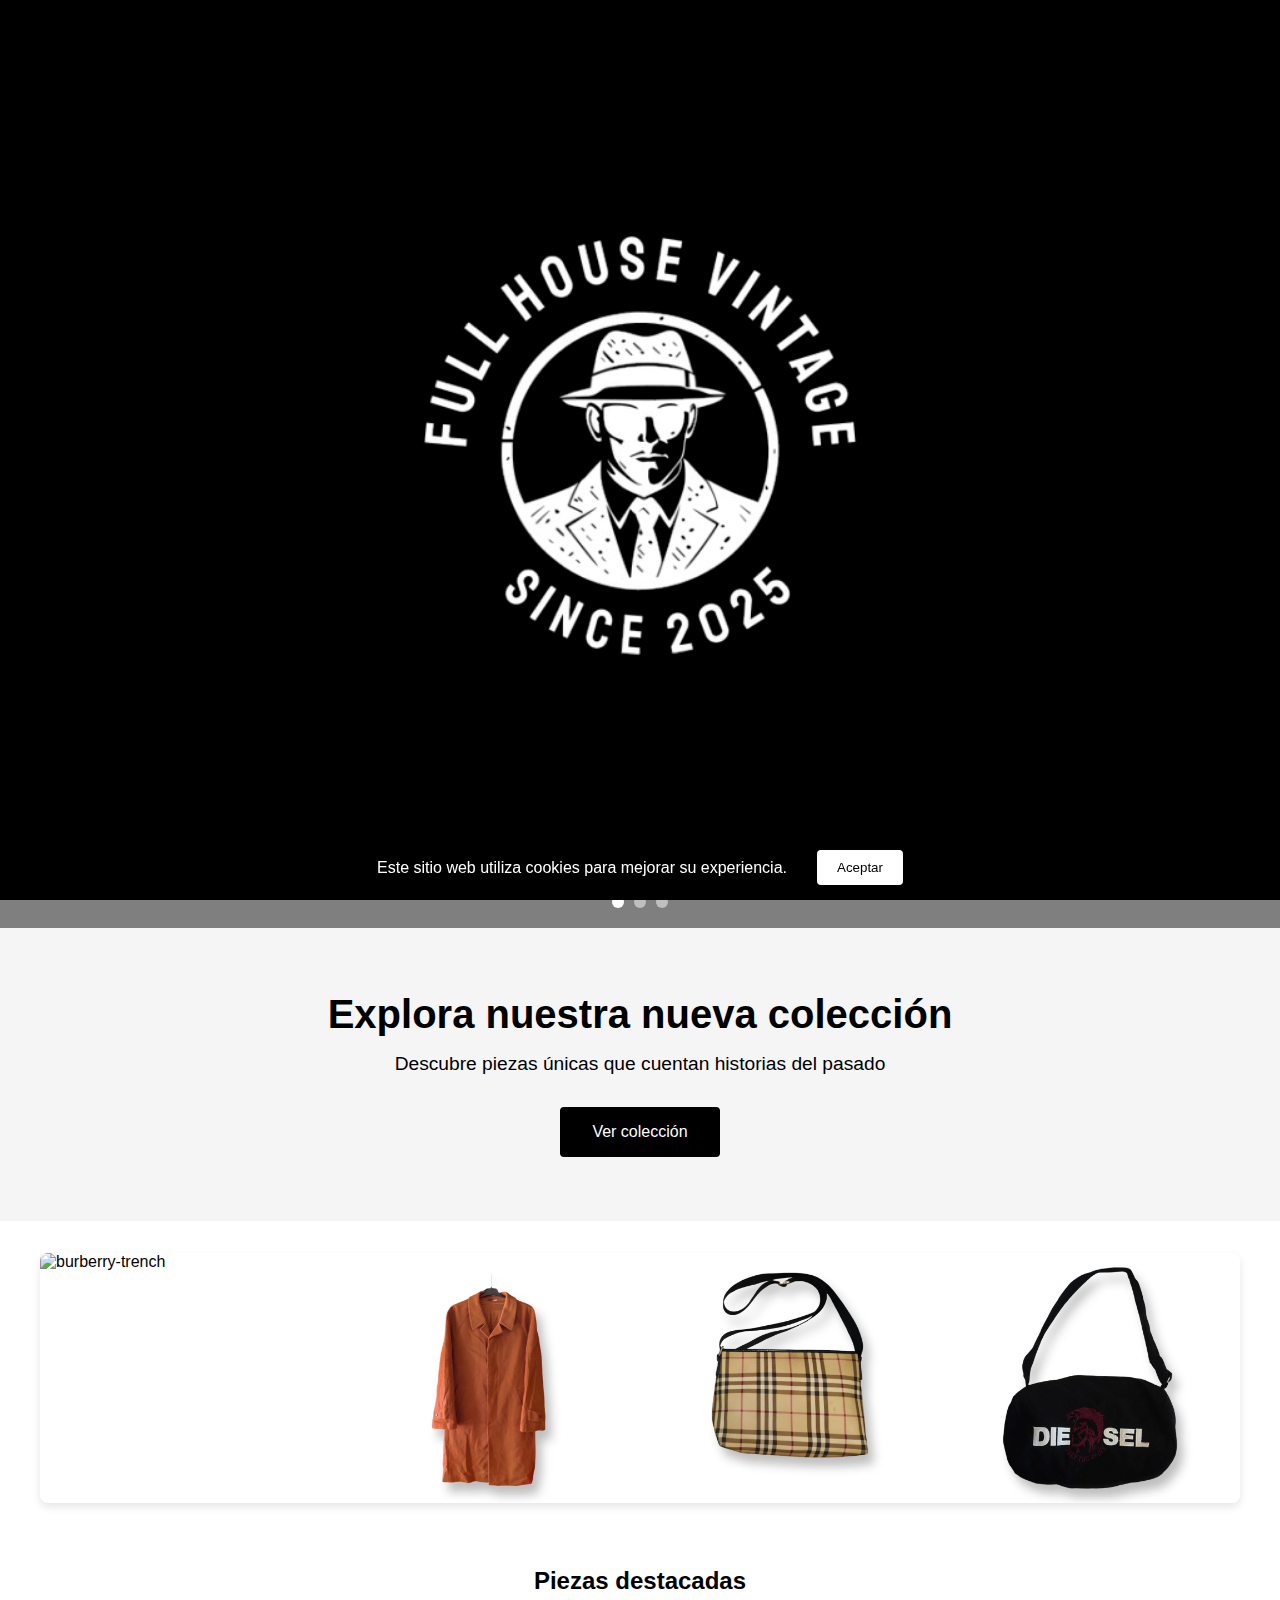
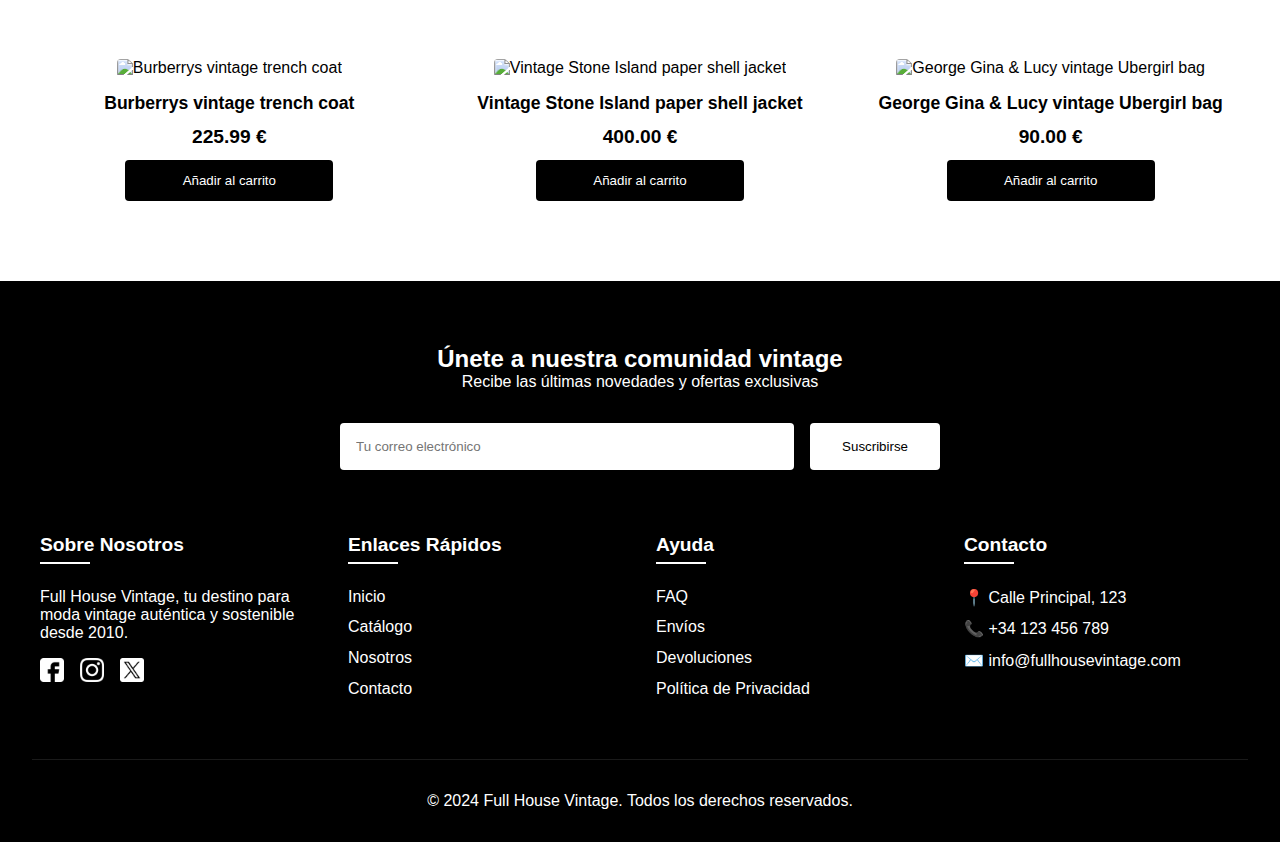
==== commit 6597cb81: "casi casi" ====
--- a/index.html
+++ b/index.html
@@ -5,6 +5,7 @@
     <meta name="viewport" content="width=device-width, initial-scale=1.0">
     <title>Fullhouse Vintage</title>
     <link rel="stylesheet" href="styles.css">
+    <link rel="shortcut icon" href="IMGs/logo-white.ico" />
     <script src="js/productoGenerator.js"></script>
     <script src="js/productRouter.js"></script>
 
@@ -17,16 +18,34 @@
 
     <!-- Header permanece igual -->
     <header>
+        <!-- Nuevo botón hamburguesa -->
+        <div class="mobile-nav">
+            <button class="hamburger" id="hamburgerBtn">
+                <span></span>
+                <span></span>
+                <span></span>
+            </button>
+            
+            <!-- Menú móvil -->
+            <div class="nav-links" id="mobileMenu">
+                <button class="close-menu" id="closeMenu"></button>
+                <a href="index.html">INICIO</a>
+                <a href="catalogo.html">CATÁLOGO</a>
+                <a href="nosotros.html">NOSOTROS</a>
+                <a href="contact.html">CONTACTO</a>
+            </div>
+        </div>
+
         <div class="logo-container">
             <div class="logo">
                 <img src="IMGs/logo-white.png" alt="Fullhouse Vintage Logo">
             </div>
             <div class="logo-text">
-                <h3>FULL HOUSE VINTAGE</h3>
-            </div>
-        </div>
-
-        <nav>
+                <h3><span>FULL HOUSE VINTAGE</span></h3>
+            </div>
+        </div>
+
+        <nav class="desktop-nav">
             <ul class="menu">
                 <li><a href="index.html">INICIO</a></li>
                 <li><a href="catalogo.html">CATÁLOGO</a></li>
@@ -37,12 +56,6 @@
 
         <!-- Reemplazar la sección del header-icons con esto en cada página -->
         <div class="header-icons">
-            <div class="search-container">
-                <input type="text" class="search-input" placeholder="Buscar...">
-                <a href="#" class="icon-link search-icon">
-                    <img src="IMGs/search.png" alt="Buscar" class="header-icon">
-                </a>
-            </div>
             <div class="icon-cart" id="cartIcon">
                 <img src="IMGs/shopping-cart.png" alt="Carrito" class="header-icon">
                 <span>0</span>
@@ -73,16 +86,16 @@
             </div>
             <div class="carousel-overlay"></div>
             <div class="carousel-slide">
-                <img src="IMGs/main1.jpg" alt="Slide 1">
-            </div>
-            <div class="carousel-slide">
-                <img src="IMGs/main2.jpg" alt="Slide 2">
-            </div>
-            <div class="carousel-slide">
-                <img src="IMGs/main3.jpg" alt="Slide 3">
-            </div>
-            <div class="carousel-slide">
-                <img src="IMGs/main4.jpg" alt="Slide 4">
+                <img src="IMGs/4.png" alt="Slide 1">
+            </div>
+            <div class="carousel-slide">
+                <img src="IMGs/1.jpg" alt="Slide 2">
+            </div>
+            <div class="carousel-slide">
+                <img src="IMGs/3.jpg" alt="Slide 3">
+            </div>
+            <div class="carousel-slide">
+                <img src="IMGs/2.webp" alt="Slide 4">
             </div>
         </div>
         
@@ -109,18 +122,18 @@
         <article>
             <div>
                 <ul>
-                    <li><img src="IMGs/1.jpeg" alt="Nueva colección"></li>
-                    <li><img src="IMGs/2.jpeg" alt="Ofertas especiales"></li>
-                    <li><img src="IMGs/3.jpeg" alt="Ropa vintage"></li>
-                    <li><img src="IMGs/4.jpeg" alt="Accesorios"></li>
+                    <li><img src="IMGS/Catalogo/burberry-trench/1.jpeg" alt="burberry-trench"></li>
+                    <li><img src="IMGs/Catalogo/ysl-coat/2.jpeg" alt="ysl-coat"></li>
+                    <li><img src="IMGs/Catalogo/burberry-bag/3.jpeg" alt="burberry-bag"></li>
+                    <li><img src="IMGs/Catalogo/diesel-bag/1.jpeg" alt="diesel-bag"></li>
                 </ul>
             </div>
             <div>
                 <ul>
-                    <li><img src="IMGs/1.jpeg" alt="Nueva colección"></li>
-                    <li><img src="IMGs/2.jpeg" alt="Ofertas especiales"></li>
-                    <li><img src="IMGs/3.jpeg" alt="Ropa vintage"></li>
-                    <li><img src="IMGs/4.jpeg" alt="Accesorios"></li>
+                    <li><img src="IMGS/Catalogo/burberry-trench/1.jpeg" alt="burberry-trench"></li>
+                    <li><img src="IMGs/Catalogo/ysl-coat/2.jpeg" alt="ysl-coat"></li>
+                    <li><img src="IMGs/Catalogo/burberry-bag/3.jpeg" alt="burberry-bag"></li>
+                    <li><img src="IMGs/Catalogo/diesel-bag/1.jpeg" alt="diesel-bag"></li>
                 </ul>
             </div>
         </article>
@@ -241,7 +254,34 @@
         // Cargar los productos destacados cuando se carga la página
         document.addEventListener('DOMContentLoaded', loadFeaturedProducts);
     </script>
-    <!-- Añadir antes del cierre del </body> en cada página -->
-    <script src="script.js" defer></script>
-</body>
-</html>+    <script>
+        // Función para manejar la búsqueda y redirigir al catálogo
+        function handleSearch(event) {
+            event.preventDefault();
+            const searchInput = document.getElementById('searchInput');
+            const query = searchInput.value.trim();
+            
+            if (query) {
+                // Redirigir al catálogo con el parámetro de búsqueda
+                window.location.href = `catalogo.html?search=${encodeURIComponent(query)}`;
+            }
+        }
+
+        // Event listeners para la búsqueda
+        document.addEventListener('DOMContentLoaded', function() {
+            const searchForm = document.getElementById('searchForm');
+            
+            if (searchForm) {
+                searchForm.addEventListener('submit', handleSearch);
+                
+                // También manejar el evento de presionar Enter
+                document.getElementById('searchInput').addEventListener('keypress', function(e) {
+                    if (e.key === 'Enter') {
+                        handleSearch(e);
+                    }
+                });
+            }
+            });
+        </script>
+    </body>
+    </html>--- a/styles.css
+++ b/styles.css
@@ -55,6 +55,7 @@
     align-items: center;
     height: 100px; /* Cambiado de 80px a 100px */
     position: relative;
+    z-index: 1000;
 }
 
 .site-title {
@@ -79,6 +80,98 @@
     font-size: 1.5rem;
     cursor: pointer;
     padding: 0.5rem;
+}
+
+/* Estilos para el menú hamburguesa */
+.menu-toggle {
+    display: none;
+    background: none;
+    border: none;
+    cursor: pointer;
+    padding: 0.5rem;
+    margin-right: 1rem;
+}
+
+.menu-icon {
+    width: 24px;
+    height: 24px;
+}
+
+@media screen and (max-width: 768px) {
+    .menu-toggle {
+        display: block;
+        position: absolute;
+        left: 1rem;
+        top: 50%;
+        transform: translateY(-50%);
+        z-index: 100;
+    }
+
+    .main-nav {
+        position: fixed;
+        top: 0;
+        left: -250px;
+        width: 250px;
+        height: 100vh;
+        background-color: var(--color-primary);
+        padding-top: 60px;
+        transition: 0.3s ease-in-out;
+        box-shadow: 2px 0 5px rgba(0,0,0,0.2);
+        z-index: 99;
+    }
+
+    .main-nav.active {
+        left: 0;
+    }
+
+    .menu {
+        flex-direction: column;
+        gap: 0;
+    }
+
+    .menu li {
+        width: 100%;
+        padding: 0;
+    }
+
+    .menu a {
+        display: block;
+        padding: 1rem 2rem;
+        border-bottom: 1px solid rgba(255,255,255,0.1);
+    }
+
+    .logo-container {
+        margin: 0 auto;
+    }
+
+    .logo-container {
+        width: auto;
+        margin-bottom: 0;
+    }
+
+    .logo-text {
+        display: flex;
+        align-items: center;
+        justify-content: center;
+        text-align: center;
+        margin: 0;
+        padding: 5px 0;
+    }
+
+    .logo-text h3 {
+        font-size: 1rem;
+        white-space: nowrap; /* Forzar una línea */
+        overflow: hidden; /* Prevenir desbordamiento */
+        text-overflow: ellipsis; /* Mostrar ... si no cabe */
+    }
+
+    .logo-text h3::after {
+        display: none;
+    }
+
+    .logo-text h3 span {
+        display: inline; /* Mostrar el texto en línea */
+    }
 }
 
 .main-nav {
@@ -480,7 +573,7 @@
     }
 }
 
-@media (max-width: 600px) {
+@media (max-width: 400px) {
     /* Estilos para móvil */
     .menu {
         flex-direction: column;
@@ -850,7 +943,7 @@
 }
 
 /* Media Query para móviles */
-@media screen and (max-width: 600px) {
+@media screen and (max-width: 300px) {
     /* Header y navegación */
     header {
         flex-wrap: wrap;
@@ -933,7 +1026,7 @@
     /* El resto de los estilos móviles permanecen igual */
 }
 
-@media screen and (max-width: 600px) {
+@media screen and (max-width: 300px) {
     header {
         padding: 0.5rem 1rem;
         height: 80px; /* Mantenemos una altura más pequeña en móviles */
@@ -1002,12 +1095,6 @@
     }
 }
 
-@media screen and (min-width: 601px) {
-    .mobile-menu,
-    .menu-toggle {
-        display: none;
-    }
-}
 
 /* Estilos para desktop */
 .desktop-menu {
@@ -1041,152 +1128,8 @@
     display: none;
 }
 
-/* Media Query para móviles */
-@media screen and (max-width: 600px) {
-    .desktop-menu {
-        display: none;
-    }
-
-    .mobile-menu {
-        display: block;
-    }
-
-    header {
-        padding: 0.5rem 1rem;
-        height: 80px; /* Mantenemos una altura más pequeña en móviles */
-        display: flex;
-        justify-content: space-between;
-        align-items: center;
-    }
-
-    .mobile-nav {
-        position: fixed;
-        top: 60px;
-        left: -250px;
-        width: 100%; /* Cambiado para ocupar todo el ancho */
-        height: auto; /* Cambiado para ajustarse al contenido */
-        background-color: var(--color-primary);
-        transition: left 0.3s ease;
-        z-index: 1000;
-        padding: 1rem;
-    }
-
-    .mobile-nav.active {
-        left: 0;
-    }
-
-    .mobile-nav .menu {
-        flex-direction: row; /* Cambiado a row para disposición horizontal */
-        justify-content: center;
-        flex-wrap: wrap;
-        gap: 1rem;
-        padding: 0.5rem;
-    }
-
-    .mobile-nav .menu li {
-        width: auto; /* Cambiado para ajustarse al contenido */
-        padding: 0.5rem 1rem;
-        border: none; /* Eliminado el borde inferior */
-    }
-
-    .menu a,
-    .desktop-menu .menu li a {
-        font-size: 1.1rem; /* Ligeramente más pequeño en móviles */
-    }
-
-    /* ...rest of existing code... */
-}
-
-/* Estilos para desktop */
-@media screen and (min-width: 601px) {
-    .logo-text {
-        flex: 0;
-        margin-right: auto;
-        padding-left: 1rem;
-    }
-
-    .desktop-menu {
-        flex: 2;
-        display: flex;
-        justify-content: center;
-    }
-
-    .header-icons {
-        flex: 0;
-        margin-left: 2rem;
-    }
-
-    .mobile-menu,
-    .menu-toggle {
-        display: none;
-    }
-}
-
-@media screen and (min-width: 601px) {
-    header {
-        display: flex;
-        justify-content: flex-start;
-        gap: 2rem;
-    }
-
-    .logo-text {
-        order: 1;
-        margin-right: 2rem;
-    }
-
-    .desktop-menu {
-        order: 2;
-        flex: 1;
-        display: flex;
-        justify-content: center;
-    }
-
-    .header-icons {
-        order: 3;
-        margin-left: auto;
-        flex: 0;
-    }
-
-    .mobile-menu,
-    .menu-toggle {
-        display: none;
-    }
-}
-
-@media screen and (min-width: 601px) {
-    header {
-        display: flex;
-        justify-content: space-between;
-        align-items: center;
-        padding: 0 2rem;
-    }
-
-    .logo-text {
-        display: block;
-        margin: 0;
-        padding: 0;
-        flex: 0 0 auto;
-        order: 1;
-    }
-
-    .logo-text h3 {
-        font-size: 1.4rem;
-        color: var(--color-white);
-        white-space: nowrap;
-        margin: 0;
-    }
-
-    .desktop-menu {
-        order: 2;
-        flex: 1;
-        margin: 0 2rem;
-    }
-
-    .header-icons {
-        order: 3;
-        flex: 0 0 auto;
-    }
-}
+
+
 
 /* Splash Screen */
 .splash-screen {
@@ -1234,33 +1177,44 @@
     display: flex;
     align-items: center;
     position: relative;
+    margin-right: 1rem;
 }
 
 .search-input {
-    width: 0;
-    padding: 8px;
+    width: 200px; /* Cambiar de 0 al ancho deseado */
+    opacity: 1; /* Cambiar de 0 a 1 para que sea siempre visible */
+    padding: 8px 35px 8px 12px;
     border: none;
     border-radius: 20px;
     background-color: var(--color-white);
     font-size: 14px;
-    transition: width 0.3s ease;
-    position: absolute;
-    right: 100%;
-    opacity: 0;
-    margin-right: 10px; /* Añadido: espacio entre el input y el icono */
+    transition: all 0.3s ease;
+    margin-right: 10px;
+}
+
+.search-input:focus {
+    width: 250px;
+    box-shadow: 0 0 5px rgba(0,0,0,0.2);
+    outline: none;
 }
 
 .search-container:hover .search-input,
 .search-input:focus {
-    width: 200px;
-    opacity: 1;
-    padding-right: 30px;
-    margin-right: 10px; /* Añadido: mantener el espacio incluso cuando está expandido */
+    width: 150px;
 }
 
 .search-icon {
-    position: relative;
-    z-index: 2;
+    position: absolute;
+    right: -30px; /* Cambiado de 10px a -30px para mover el icono hacia la derecha */
+    background: none;
+    border: none;
+    padding: 0;
+    cursor: pointer;
+}
+
+.search-icon img {
+    width: 24px;
+    height: 24px;
 }
 
 /* Ajuste para móviles */
@@ -1273,9 +1227,17 @@
     .search-input {
         font-size: 12px;
     }
-}
-
-@media screen and (max-width: 600px) {
+
+    .search-container {
+        margin-right: 2.5rem; /* Aumentado el margen derecho en móviles */
+    }
+    
+    .search-icon {
+        right: -25px; /* Ajustado para móviles */
+    }
+}
+
+@media screen and (max-width: 400px) {
     /* Header y navegación */
     header {
         padding: 0.5rem 1rem;
@@ -1298,7 +1260,7 @@
     }
 
     .mobile-nav.active {
-        left: 0;
+        left: 1;
     }
 
     .mobile-nav .menu {
@@ -1585,37 +1547,38 @@
 
 .values-grid {
     display: grid;
-    grid-template-columns: repeat(3, 1fr);
+    grid-template-columns: repeat(auto-fit, minmax(280px, 1fr));
     gap: 2rem;
     padding: 2rem;
 }
 
 .value-card {
     text-align: center;
-    padding: 2rem;
-    background: var(--color-light);
-    border-radius: 8px;
-    transition: transform 0.3s ease;
-}
-
-.value-card:hover {
-    transform: translateY(-5px);
+    padding: 1rem;
 }
 
 .value-card img {
-    width: 500px; /* Aumentado de 220px */
-    height: 320px; /* Aumentado de 220px */
+    width: 100%;
+    height: 300px;
     object-fit: cover;
     border-radius: 8px;
     margin-bottom: 1rem;
-    box-shadow: 0 4px 8px rgba(0,0,0,0.1);
-}
-
-/* Media query para móviles */
+}
+
+/* Estilos específicos para móviles */
 @media (max-width: 768px) {
+    .values-grid {
+        grid-template-columns: 1fr;
+        padding: 1rem;
+    }
+
     .value-card img {
-        width: 250px; /* Aumentado de 180px */
-        height: 250px; /* Aumentado de 180px */
+        height: 350px;
+    }
+
+    .value-card {
+        padding: 0.5rem;
+        margin-bottom: 2rem;
     }
 }
 
@@ -1634,8 +1597,28 @@
 /* Media query para móviles */
 @media (max-width: 768px) {
     .value-card img {
-        width: 120px; /* Tamaño más pequeño en móviles */
-        height: 120px;
+        width: 400px; /* Aumentado de 180px */
+        height: 400px; /* Aumentado de 180px */
+    }
+}
+
+.value-card h3 {
+    color: var(--color-primary);
+    margin: 1rem 0;
+    font-size: 1.5rem;
+}
+
+.value-card p {
+    color: var(--color-secondary);
+    font-size: 1rem;
+    line-height: 1.5;
+}
+
+/* Media query para móviles */
+@media (max-width: 768px) {
+    .value-card img {
+        width: 400px; /* Tamaño más pequeño en móviles */
+        height: 400px;
     }
 }
 
@@ -2394,7 +2377,7 @@
     justify-content: center;
 }
 
-.quantity-controls input {
+quantity-controls input {
     width: 50px;
     text-align: center;
     padding: 0.5rem;
@@ -2878,8 +2861,8 @@
 
 .product-link {
     display: block;
-    width: 100%;
-    height: 100%;
+    text-decoration: none;
+    color: inherit;
     cursor: pointer;
 }
 
@@ -3277,4 +3260,557 @@
     display: flex;
     align-items: center;
     justify-content: center;
+}
+
+/* Estilos para resultados de búsqueda */
+.no-results {
+    text-align: center;
+    padding: 2rem;
+    font-size: 1.2rem;
+    color: var(--color-secondary);
+    grid-column: 1 / -1;
+    background-color: var(--color-light);
+    border-radius: 8px;
+    margin: 1rem 0;
+}
+
+/* Estilos para la página de respuesta */
+.response-container {
+    max-width: 600px;
+    margin: 50px auto;
+    padding: 2rem;
+    background: var(--color-white);
+    border-radius: 8px;
+    box-shadow: 0 2px 4px rgba(0,0,0,0.1);
+}
+
+.response-container h2 {
+    color: var(--color-primary);
+    margin-bottom: 1rem;
+}
+
+.response-container ul {
+    list-style: none;
+    padding: 0;
+    margin: 1rem 0;
+}
+
+.response-container li {
+    padding: 0.5rem 0;
+    border-bottom: 1px solid var(--color-light);
+}
+
+.back-button {
+    display: inline-block;
+    padding: 0.8rem 1.5rem;
+    background: var(--color-primary);
+    color: var(--color-white);
+    text-decoration: none;
+    border-radius: 4px;
+    margin-top: 1rem;
+}
+
+.back-button:hover {
+    background: var(--color-secondary);
+}
+
+/* Estilos para la página de respuesta del formulario */
+.response-content {
+    display: flex;
+    justify-content: space-between;
+    align-items: flex-start;
+    gap: 2rem;
+    margin-bottom: 2rem;
+}
+
+.response-text {
+    flex: 1;
+}
+
+.response-logo {
+    flex: 0 0 auto;
+    padding: 1rem;
+}
+
+.response-logo img {
+    width: 150px;
+    height: auto;
+}
+
+@media (max-width: 768px) {
+    .response-content {
+        flex-direction: column;
+        align-items: center;
+        text-align: center;
+    }
+
+    .response-logo {
+        margin-top: 2rem;
+    }
+
+    .response-logo img {
+        width: 120px;
+    }
+}
+
+/* Estilos para la página de respuesta del formulario */
+.contact-container {
+    width: 90%;
+    max-width: 1200px;
+    margin: 0 auto;
+    display: grid;
+    grid-template-columns: 1fr 1fr; /* Grid de dos columnas */
+    gap: 3rem;
+    background-color: rgba(255, 255, 255, 0.95);
+    padding: 3rem;
+    border-radius: 15px;
+    box-shadow: 0 10px 30px rgba(0,0,0,0.2);
+}
+
+.logo-response {
+    display: flex;
+    justify-content: center;
+    align-items: center;
+    padding: 2rem;
+}
+
+.logo-response img {
+    width: 600px; /* Cambiado de 300px a 600px */
+    height: auto;
+    filter: brightness(0);
+}
+
+@media (max-width: 768px) {
+    .contact-container {
+        grid-template-columns: 1fr; /* Una columna en móvil */
+    }
+    
+    .logo-response img {
+        width: 400px; /* Cambiado de 200px a 400px para mantener la proporción en móvil */
+    }
+}
+
+/* Estilos actualizados para móviles */
+@media screen and (max-width: 768px) {
+    header {
+        padding: 0.5rem;
+        height: auto;
+        min-height: 60px;
+        flex-wrap: wrap;
+    }
+
+    .logo-container {
+        width: auto;
+        margin-bottom: 0;
+    }
+
+    .logo-container h3 {
+        font-size: 1rem;
+    }
+
+    .logo img {
+        height: 40px;
+    }
+
+    .main-nav {
+        width: 100%;
+        padding: 0.5rem;
+        order: 3;
+    }
+
+    .menu {
+        display: grid;
+        grid-template-columns: repeat(2, 1fr);
+        gap: 0.5rem;
+        text-align: center;
+    }
+
+    .menu li {
+        padding: 0.3rem;
+    }
+
+    .menu a {
+        font-size: 0.9rem;
+        white-space: nowrap;
+        padding: 0.5rem;
+        display: block;
+    }
+
+    .header-icons {
+        position: static;
+        transform: none;
+        margin: 0;
+        padding: 0;
+    }
+
+    .header-icon {
+        width: 20px;
+        height: 20px;
+    }
+
+    .search-container {
+        order: 4;
+        width: 100%;
+        max-width: 200px;
+        margin: 0.5rem auto;
+        padding: 0;
+        position: relative; /* Añadido */
+    }
+
+    .search-input {
+        width: 100%;
+        max-width: 180px;
+        font-size: 0.85rem;
+        padding: 0.4rem 0.8rem; /* Eliminado el padding derecho extra */
+        height: 30px;
+    }
+
+    .search-icon {
+        display: none; /* Ocultar el icono de búsqueda en móviles */
+    }
+}
+
+/* Mejoras adicionales para pantallas muy pequeñas */
+@media screen and (max-width: 360px) {
+    .logo-container h3 {
+        font-size: 0.9rem;
+    }
+
+    .menu a {
+        font-size: 0.8rem;
+        padding: 0.4rem;
+    }
+
+    .header-icon {
+        width: 18px;
+        height: 18px;
+    }
+}
+
+/* Ajustes actualizados para la barra de búsqueda en móviles */
+@media screen and (max-width: 768px) {
+    .search-container {
+        order: 4;
+        width: 100%;
+        max-width: 200px;
+        margin: 0.5rem auto;
+        padding: 0;
+        position: relative;
+    }
+
+    .search-input {
+        width: 100%;
+        max-width: 180px;
+        font-size: 0.85rem;
+        padding: 0.4rem 0.8rem; /* Eliminado el padding derecho extra */
+        height: 30px;
+    }
+
+    .search-icon {
+        display: none; /* Ocultar el icono de búsqueda en móviles */
+    }
+}
+
+/* Ajustes adicionales para pantallas muy pequeñas */
+@media screen and (max-width: 360px) {
+    .search-container {
+        max-width: 160px; /* Aún más estrecho para pantallas muy pequeñas */
+    }
+
+    .search-input {
+        max-width: 140px;
+        font-size: 0.8rem;
+        padding: 0.3rem 0.6rem;
+    }
+
+    .search-icon img {
+        width: 16px;
+        height: 16px;
+    }
+}
+
+/* Actualizaciones para móviles */
+@media screen and (max-width: 768px) {
+    .logo-container {
+        width: 100%;
+        display: flex;
+        justify-content: center;
+        padding: 0.5rem 0;
+        margin: 0;
+    }
+
+    .logo-container h3 {
+        display: none; /* Ocultar el nombre en móviles */
+    }
+
+    .logo img {
+        height: 50px; /* Logo más grande en móviles */
+        width: auto;
+        margin: 0 auto; /* Centrar el logo */
+    }
+
+    .menu {
+        display: grid;
+        grid-template-columns: repeat(2, 1fr);
+        gap: 0.5rem;
+        width: 100%;
+        padding: 0.5rem;
+    }
+
+    .menu li {
+        padding: 0.3rem;
+        text-align: center;
+        display: flex;
+        justify-content: center;
+        align-items: center;
+    }
+
+    .menu a {
+        font-size: 0.9rem;
+        padding: 0.5rem;
+        width: 100%;
+        text-align: center;
+    }
+
+    .header-icons {
+        position: static;
+        justify-content: center;
+        margin: 0.5rem 0;
+        padding: 0;
+        width: auto;
+    }
+
+    .search-container {
+        margin: 0.5rem auto;
+    }
+}
+
+/* Ajustes adicionales para pantallas más pequeñas */
+@media screen and (max-width: 360px) {
+    .logo img {
+        height: 45px; /* Ligeramente más pequeño en pantallas muy pequeñas */
+    }
+
+    .menu {
+        padding: 0.3rem;
+    }
+
+    .menu a {
+        font-size: 0.8rem;
+        padding: 0.4rem;
+    }
+}
+
+/* Ajustar el texto de bienvenida para móviles */
+@media screen and (max-width: 768px) {
+    .welcome-message h1 {
+        font-size: 2rem; /* Reducido de 4rem a 2rem */
+        padding: 0 1rem; /* Añadir padding para evitar que el texto toque los bordes */
+    }
+}
+
+/* Para pantallas aún más pequeñas */
+@media screen and (max-width: 480px) {
+    .welcome-message h1 {
+        font-size: 1.5rem; /* Aún más pequeño para pantallas muy pequeñas */
+    }
+}
+
+/* Estilos para el menú hamburguesa */
+
+.hamburger {
+    display: none;
+    background: none;
+    border: none;
+    padding: 15px;
+    cursor: pointer;
+    z-index: 1000;
+}
+
+.hamburger span {
+    display: block;
+    width: 25px;
+    height: 2px;
+    background-color: var(--color-white);
+    margin: 5px 0;
+    transition: all 0.3s ease;
+}
+
+.nav-links {
+    display: none;
+    position: fixed;
+    top: 0;
+    left: 0;
+    width: 100%;
+    height: 100vh;
+    background-color: var(--color-primary);
+    padding-top: 80px;
+    z-index: 1002; /* Aumentar para estar sobre todos los elementos */
+    opacity: 0;
+    visibility: hidden;
+    transition: opacity 0.3s ease, visibility 0.3s ease;
+}
+
+.nav-links.active {
+    display: flex;
+    flex-direction: column;
+    align-items: center;
+    gap: 2rem;
+    opacity: 1;
+    visibility: visible;
+}
+
+.nav-links a {
+    color: var(--color-white);
+    text-decoration: none;
+    font-size: 1.2rem;
+    font-weight: bold;
+    padding: 1rem 2rem;
+    width: 100%;
+    text-align: center;
+    transition: background-color 0.3s ease;
+}
+
+.nav-links a:hover {
+    background-color: rgba(255, 255, 255, 0.1);
+}
+
+/* Animación del menú hamburguesa */
+.hamburger.active span:nth-child(1) {
+    transform: rotate(45deg) translate(5px, 5px);
+}
+
+.hamburger.active span:nth-child(2) {
+    opacity: 0;
+}
+
+.hamburger.active span:nth-child(3) {
+    transform: rotate(-45deg) translate(7px, -7px);
+}
+
+/* Media queries */
+@media (max-width: 768px) {
+    .mobile-nav {
+        display: block;
+    }
+    
+    .hamburger {
+        display: block;
+        position: absolute;
+        left: 1rem;
+        top: 50%;
+        transform: translateY(-50%);
+    }
+    
+    .desktop-nav {
+        display: none;
+    }
+
+    /* Prevenir scroll cuando el menú está activo */
+    body.menu-open {
+        overflow: hidden;
+        position: fixed;
+        width: 100%;
+    }
+
+    .nav-links {
+        padding-top: 100px; /* Dar más espacio arriba */
+    }
+
+    .nav-links a {
+        font-size: 1.5rem;
+        padding: 1rem 2rem;
+        width: 100%;
+        text-align: center;
+    }
+}
+
+/* Cuando el menú está activo, ocultar los iconos del header */
+body.menu-open .header-icons {
+    opacity: 0;
+    visibility: hidden;
+    transition: opacity 0.3s ease, visibility 0.3s ease;
+}
+
+/* Ajustar la visibilidad del carrito cuando el menú está activo */
+body.menu-open .cartTab {
+    z-index: 1001;
+    right: -100%;
+    transition: right 0.3s ease;
+}
+
+/* Estilos para el botón de cerrar del menú móvil */
+.close-menu {
+    position: absolute;
+    top: 20px;
+    left: 20px; /* Cambiado de right: 20px a left: 20px */
+    background: none;
+    border: none;
+    color: var(--color-white);
+    font-size: 24px;
+    cursor: pointer;
+    z-index: 1002;
+    padding: 10px;
+    display: none;
+}
+
+.close-menu.active {
+    display: block;
+}
+
+.close-menu::before,
+.close-menu::after {
+    content: '';
+    position: absolute;
+    width: 24px;
+    height: 2px;
+    background-color: var(--color-white);
+    left: 50%;
+    top: 50%;
+}
+
+.close-menu::before {
+    transform: translate(-50%, -50%) rotate(45deg);
+}
+
+.close-menu::after {
+    transform: translate(-50%, -50%) rotate(-45deg);
+}
+
+@media (max-width: 768px) {
+    .close-menu {
+        display: none;
+    }
+    
+    .close-menu.active {
+        display: block;
+    }
+}
+
+@media screen and (max-width: 768px) {
+    .logo-container {
+        width: auto;
+        margin-bottom: 0;
+    }
+
+    .logo {
+        display: none; /* Ocultar el logo en móviles */
+    }
+
+    .logo-text {
+        display: flex;
+        flex-direction: column;
+        text-align: center;
+        line-height: 1;
+        margin: 0;
+        padding: 5px 0;
+    }
+
+    .logo-text h3 {
+        font-size: 140%;
+        white-space: normal;
+        display: flex;
+        flex-direction: column;
+        gap: 2px;
+    }
 }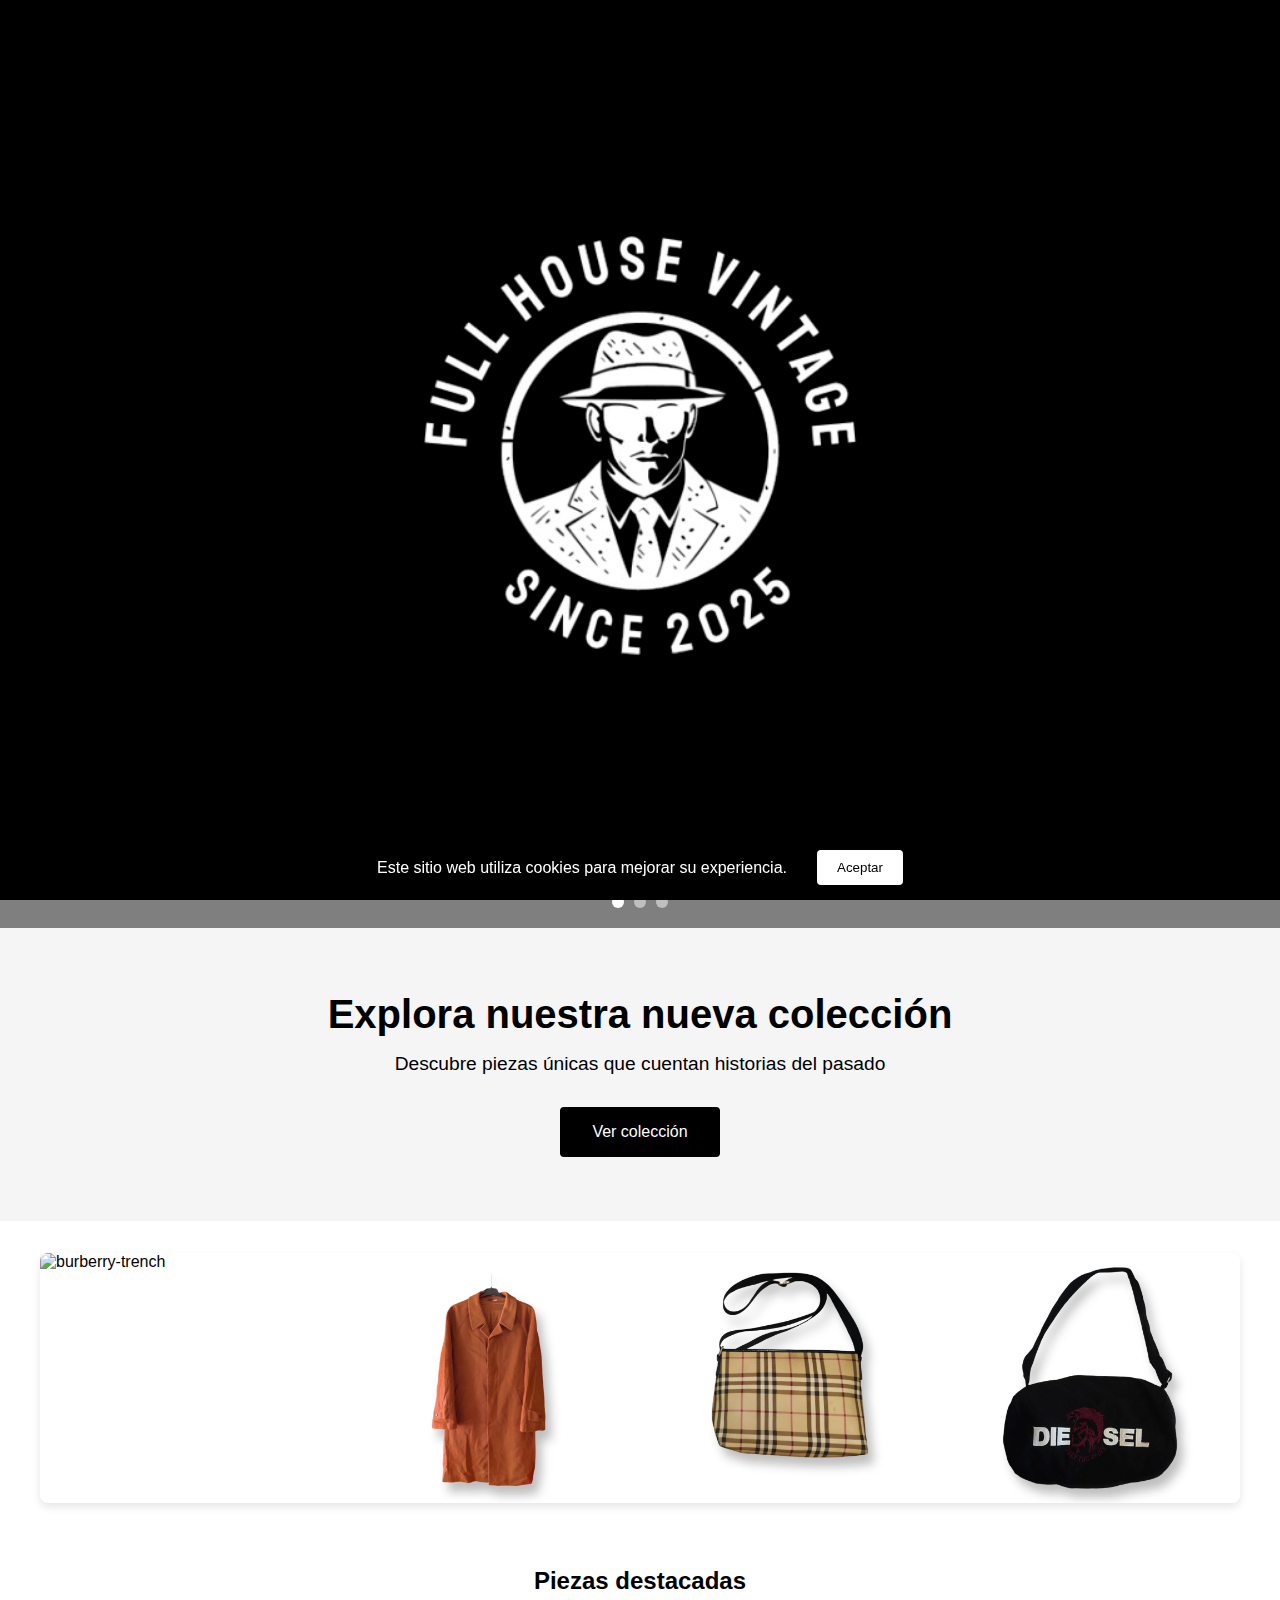
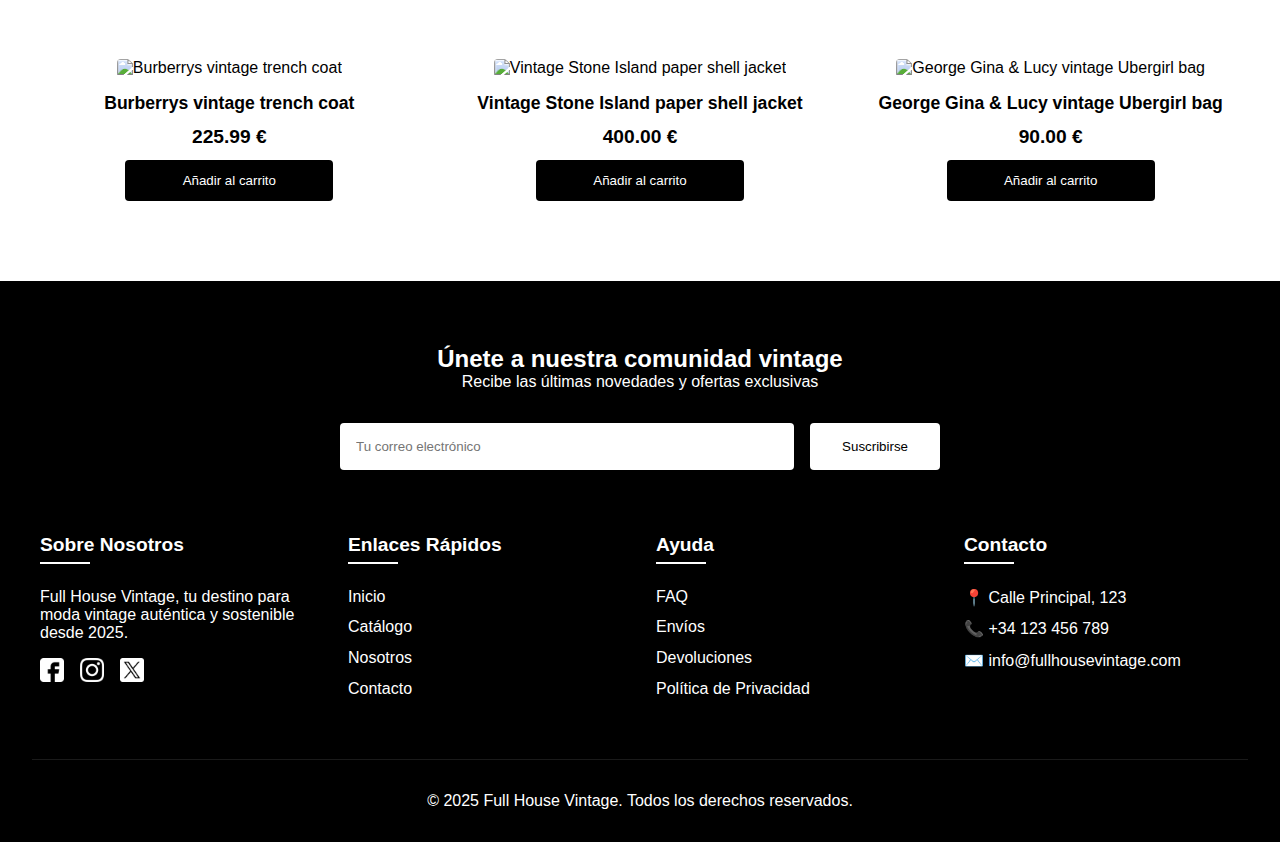
==== commit f67ab6c9: "Eliminar archivos obsoletos y actualizar el año en el contenido de varias páginas" ====
--- a/index.html
+++ b/index.html
@@ -172,7 +172,7 @@
         <div class="footer-content">
             <div class="footer-section">
                 <h4>Sobre Nosotros</h4>
-                <p>Full House Vintage, tu destino para moda vintage auténtica y sostenible desde 2010.</p>
+                <p>Full House Vintage, tu destino para moda vintage auténtica y sostenible desde 2025.</p>
                 <div class="social-links">
                     <a href="#"><img src="IMGs/fb.png" alt="Facebook" class="social-icon"></a>
                     <a href="#"><img src="IMGs/inst.png" alt="Instagram" class="social-icon"></a>
@@ -211,7 +211,7 @@
         </div>
 
         <div class="footer-bottom">
-            <p>&copy; 2024 Full House Vintage. Todos los derechos reservados.</p>
+            <p>&copy; 2025 Full House Vintage. Todos los derechos reservados.</p>
         </div>
     </footer>
 
--- a/styles.css
+++ b/styles.css
@@ -1504,7 +1504,7 @@
 /* Estilos para la página Sobre Nosotros */
 .about-hero {
     height: 60vh;
-    background-image: url('IMGs/main2.jpg'); /* Actualizada la ruta de la imagen */
+    background-image: url('IMGs/4.png'); /* Actualizada la ruta de la imagen */
     background-size: cover;
     background-position: center;
     display: flex;
@@ -1538,11 +1538,24 @@
 
 .story-container {
     display: grid;
-    grid-template-columns: 1fr; /* Cambiado de 1fr 1fr a solo 1fr */
+    grid-template-columns: 1fr;
     gap: 2rem;
     padding: 4rem 2rem;
-    max-width: 800px; /* Reducido de 1200px para mejor legibilidad */
+    max-width: 1200px; /* Aumentado de 800px a 1200px */
     margin: 0 auto;
+}
+
+.story-text {
+    text-align: justify;
+    line-height: 1.8; /* Aumentado de 1.6 a 1.8 para mejor legibilidad */
+    max-width: 1000px; /* Añadido para controlar el ancho máximo del texto */
+    margin: 0 auto;
+    padding: 0 20px; /* Añadido padding lateral */
+}
+
+.story-text p {
+    font-size: 1.1rem; /* Aumentado ligeramente el tamaño de letra */
+    margin-bottom: 1.5rem;
 }
 
 .values-grid {
